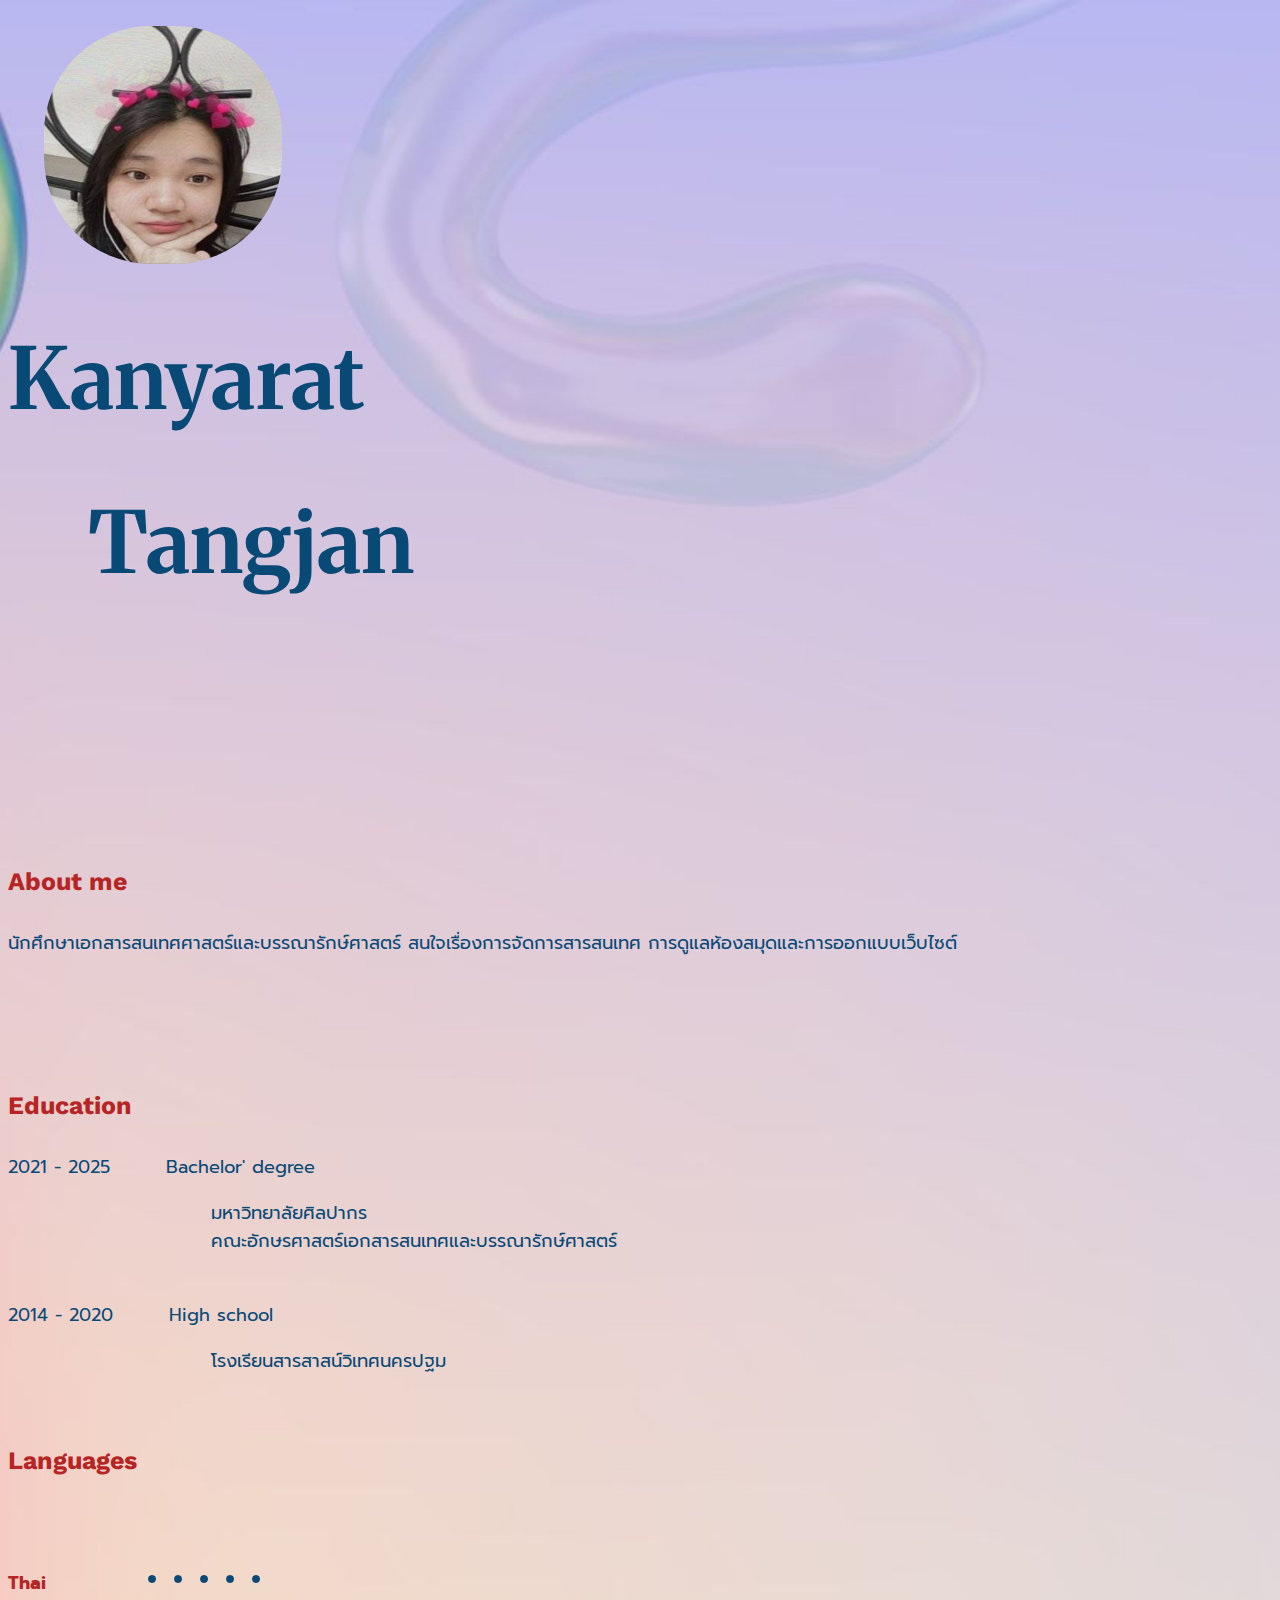
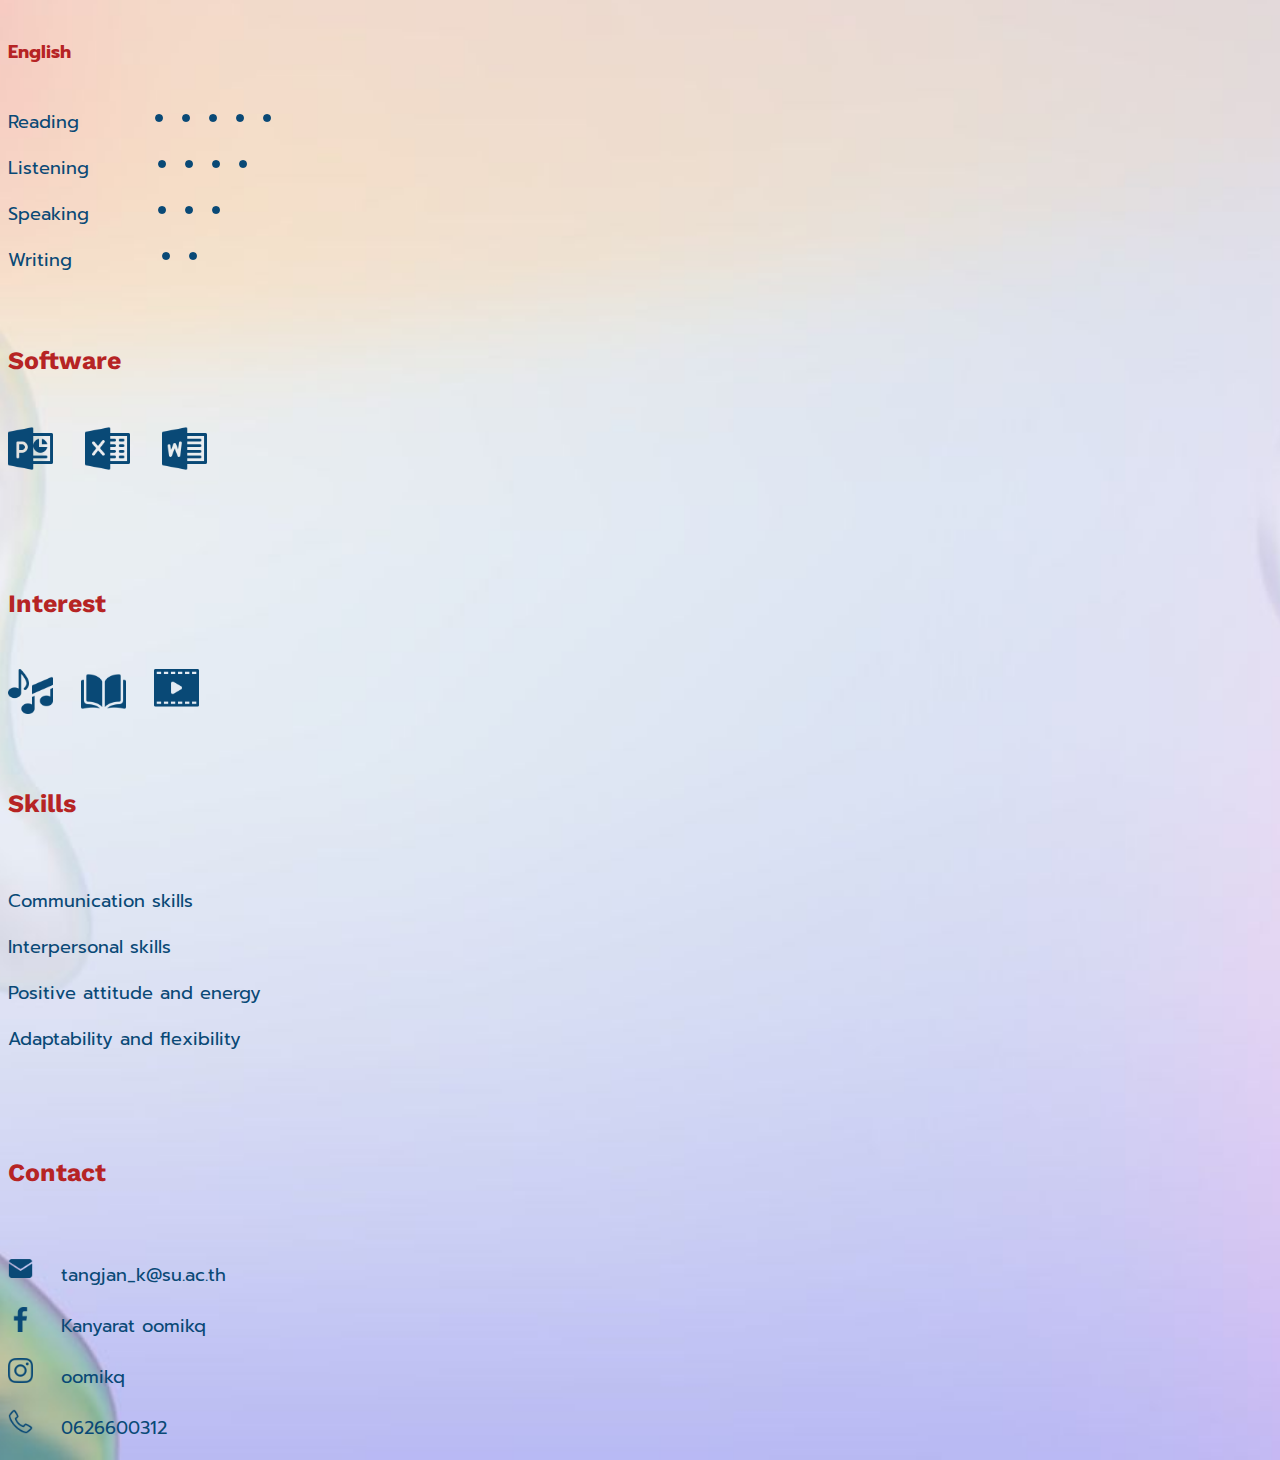
==== index.html @ 2653529d "version1" ====
<!DOCTYPE html>
<html lang="en">
  <head>
    <meta http-equiv="content-type" content="text/html; charset=utf-8">
    <style>
body {
  background-image: url('./images/bbg5.jpg');
  background-repeat: no-repeat;
   height: 100%;
   background-position: center;
  background-size: cover;
}
</style> <meta name="viewport" content="width=device-width, initial-scale=1">
    <title>Bootstrap demo</title>
    <link href="https://cdn.jsdelivr.net/npm/bootstrap@5.3.2/dist/css/bootstrap.min.css"
      rel="stylesheet" integrity="sha384-T3c6CoIi6uLrA9TneNEoa7RxnatzjcDSCmG1MXxSR1GAsXEV/Dwwykc2MPK8M2HN"
      crossorigin="anonymous">
    <link type="text/css" rel="stylesheet" href="css/style.css">
    <link rel="preconnect" href="https://fonts.googleapis.com">
    <link rel="preconnect" href="https://fonts.gstatic.com" crossorigin="">
    <link href="https://fonts.googleapis.com/css2?family=Merriweather:ital,wght@1,700&amp;family=Prompt:wght@500&amp;family=Work+Sans:wght@600&amp;display=swap"
      rel="stylesheet">
  </head>
  <body>
    <div class="container"><br>
      <div class="row">
        <div class="col-md-6">&nbsp; &nbsp; &nbsp;&nbsp; &nbsp; <img alt="profile"
            src="images/pro1.jpg" title="profile" class="round" style="width: 238px; height: 238px; "></div>
        <div class="col-md-6">
          <h1> Kanyarat</h1>
          <p> </p>
          <h1>&nbsp;&nbsp;&nbsp;&nbsp; Tangjan</h1>
        </div>
      </div>
      <div class="row">
        <div class="col-md-6"><br>
          <h5><br>
          </h5>
          <h4><br>
          </h4>
          <h4><br>
          </h4>
          <h4>About me</h4>
          <p>นักศึกษาเอกสารสนเทศศาสตร์และบรรณารักษ์ศาสตร์
            สนใจเรื่องการจัดการสารสนเทศ การดูแลห้องสมุดและการออกแบบเว็บไซต์</p>
        </div>
        <div class="col-md-6">
          <h5><br>
          </h5>
          <h4><br>
          </h4>
          <h4>Education</h4>
          <p> </p>
          <p> 2021 - 2025&nbsp;&nbsp;&nbsp;&nbsp;&nbsp;&nbsp;&nbsp; Bachelor'
            degree</p>
          <p> </p>
          <p>
            &nbsp;&nbsp;&nbsp;&nbsp;&nbsp;&nbsp;&nbsp;&nbsp;&nbsp;&nbsp;&nbsp;&nbsp;&nbsp;&nbsp;&nbsp;&nbsp;&nbsp;&nbsp;&nbsp;&nbsp;&nbsp;&nbsp;&nbsp;&nbsp;&nbsp;&nbsp;
&nbsp;
            มหาวิทยาลัยศิลปากร<br>
            &nbsp;&nbsp;&nbsp;&nbsp;&nbsp;&nbsp;&nbsp;&nbsp;&nbsp;&nbsp;&nbsp;&nbsp;&nbsp;&nbsp;&nbsp;&nbsp;&nbsp;&nbsp;&nbsp;&nbsp;&nbsp;&nbsp;&nbsp;&nbsp;&nbsp;&nbsp;
&nbsp;
            คณะอักษรศาสตร์เอกสารสนเทศและบรรณารักษ์ศาสตร์<br>
            <br>
          </p>
          <p>2014 - 2020&nbsp;&nbsp;&nbsp;&nbsp;&nbsp;&nbsp;&nbsp; High school</p>
          <p>
            &nbsp;&nbsp;&nbsp;&nbsp;&nbsp;&nbsp;&nbsp;&nbsp;&nbsp;&nbsp;&nbsp;&nbsp;&nbsp;&nbsp;&nbsp;&nbsp;&nbsp;&nbsp;&nbsp;&nbsp;&nbsp;&nbsp;&nbsp;&nbsp;&nbsp;&nbsp;&nbsp;&nbsp;
            โรงเรียนสารสาสน์วิเทศนครปฐม </p>
        </div>
      </div>
      <div class="row">
        <div class="col-md-3">
          <h5><br>
          </h5>
          <h4>Languages </h4>
          <br>
          <h6>Thai &nbsp;&nbsp; &nbsp; &nbsp; &nbsp; &nbsp;&nbsp; &nbsp;&nbsp; <img
              alt="circle1" src="images/circle1.png" title="circle" style="width: 20px; height: 20px;">
            <img alt="circle1" src="images/circle1.png" title="circle" style="width: 20px; height: 20px;">
            <img alt="circle1" src="images/circle1.png" title="circle" style="width: 20px; height: 20px;">
            <img alt="circle1" src="images/circle1.png" title="circle" style="width: 20px; height: 20px;">
            <img alt="circle1" src="images/circle1.png" title="circle" style="width: 20px; height: 20px;">
            <p></p>
          </h6>
          <h6>English &nbsp; &nbsp; &nbsp;&nbsp; </h6>
          <p> </p>
          <p>Reading &nbsp; &nbsp; &nbsp; &nbsp;&nbsp; <img alt="circle1" src="images/circle1.png"
              title="circle" style="width: 20px; height: 20px;"> <img alt="circle1"
              src="images/circle1.png" title="circle" style="width: 20px; height: 20px;">
            <img alt="circle1" src="images/circle1.png" title="circle" style="width: 20px; height: 20px;">
            <img alt="circle1" src="images/circle1.png" title="circle" style="width: 20px; height: 20px;">
            <img alt="circle1" src="images/circle1.png" title="circle" style="width: 20px; height: 20px;"></p>
          <p>Listening &nbsp; &nbsp; &nbsp;&nbsp;&nbsp; <img alt="circle1" src="images/circle1.png"
              title="circle" style="width: 20px; height: 20px;"> <img alt="circle1"
              src="images/circle1.png" title="circle" style="width: 20px; height: 20px;">
            <img alt="circle1" src="images/circle1.png" title="circle" style="width: 20px; height: 20px;">
            <img alt="circle1" src="images/circle1.png" title="circle" style="width: 20px; height: 20px;">&nbsp;</p>
          <p>Speaking &nbsp; &nbsp;&nbsp; &nbsp;&nbsp; <img alt="circle1" src="images/circle1.png"
              title="circle" style="width: 20px; height: 20px;"> <img alt="circle1"
              src="images/circle1.png" title="circle" style="width: 20px; height: 20px;">
            <img alt="circle1" src="images/circle1.png" title="circle" style="width: 20px; height: 20px;"></p>
          <p>Writing &nbsp; &nbsp;&nbsp; &nbsp; &nbsp;&nbsp;&nbsp; <img alt="circle1"
              src="images/circle1.png" title="circle" style="width: 20px; height: 20px;">
            <img alt="circle1" src="images/circle1.png" title="circle" style="width: 20px; height: 20px;">&nbsp;</p>
        </div>
        <div class="col-md-3"> </div>
        <div class="col-md-6">
          <h5><br>
          </h5>
          <h4>Software</h4>
          <p> </p>
          <br>
          <img alt="power1" src="images/powerpoint.png" style="width: 45px; height: 45px;"
            title="power">&nbsp; &nbsp; &nbsp; &nbsp; <img alt="excel1" src="images/excel.png"
            style="width: 45px; height: 45px;" title="excel">&nbsp; &nbsp;
          &nbsp; &nbsp; <img alt="word1" src="images/word.png" style="width: 45px; height: 45px;"
            title="word"> <br>
          <br>
          <h4><br>
          </h4>
          <h4>Interest</h4>
          <br>
          <div> <img alt="music1" src="images/music.png" style="width: 45px; height: 45px;"
              title="music"> &nbsp; &nbsp; &nbsp; <img alt="book1" src="images/book.png"
              style="width: 45px; height: 45px;" title="book"> &nbsp; &nbsp;
            &nbsp; <img alt="film1" src="images/film.png" style="width: 45px; height: 45px;"
              title="film"> </div>
        </div>
        <div class="row">
          <div class="col-md-6">
            <h5><br>
            </h5>
            <h4>Skills </h4>
            <br>
            <p> Communication skills</p>
            <p> Interpersonal skills</p>
            <p> Positive attitude and energy </p>
            <p> Adaptability and flexibility </p>
          </div>
          <div class="col-md-6">
            <h6></h6>
            <h4><br>
            </h4>
            <h4>Contact</h4>
            <br>
            <p> <img alt="mail1" src="images/email.png" title="mail" style="width: 25px; height: 25px;">
              &nbsp;&nbsp; tangjan_k@su.ac.th </p>
            <p> <img alt="facebook1" src="images/facebook.png" title="facebook"
                style="width: 25px; height: 25px;"> &nbsp;&nbsp; Kanyarat oomikq
            </p>
            <p> <img alt="ig1" src="images/instagram.png" title="ig" style="width: 25px; height: 25px;">&nbsp;&nbsp;&nbsp;
              oomikq </p>
            <p> <img alt="phone1" src="images/phone.png" title="phone" style="width: 25px; height: 25px;">&nbsp;
              &nbsp; 0626600312 </p>
            <p> </p>
          </div>
        </div>
      </div>
    </div>
    <script src="https://cdn.jsdelivr.net/npm/bootstrap@5.3.2/dist/js/bootstrap.bundle.min.js"
integrity="sha384-C6RzsynM9kWDrMNeT87bh95OGNyZPhcTNXj1NW7RuBCsyN/o0jlpcV8Qyq46cDfL"
crossorigin="anonymous"></script>
  </body>
</html>
---- css/style.css ----
.round {
  border-radius: 45%;

}
h1{
font-family: 'Merriweather', serif;
 font-size: 85px;
  color: #094976;
}
p{
font-family: 'Prompt', sans-serif;
  color: #094976;
   font-size: 18px;

}
h4{
font-family: 'Work Sans', sans-serif;
  color: #B62424;
   font-size: 25px;
}

h6{
font-family: 'Prompt', sans-serif;
  color: #B62424;
   font-size: 18px;
}
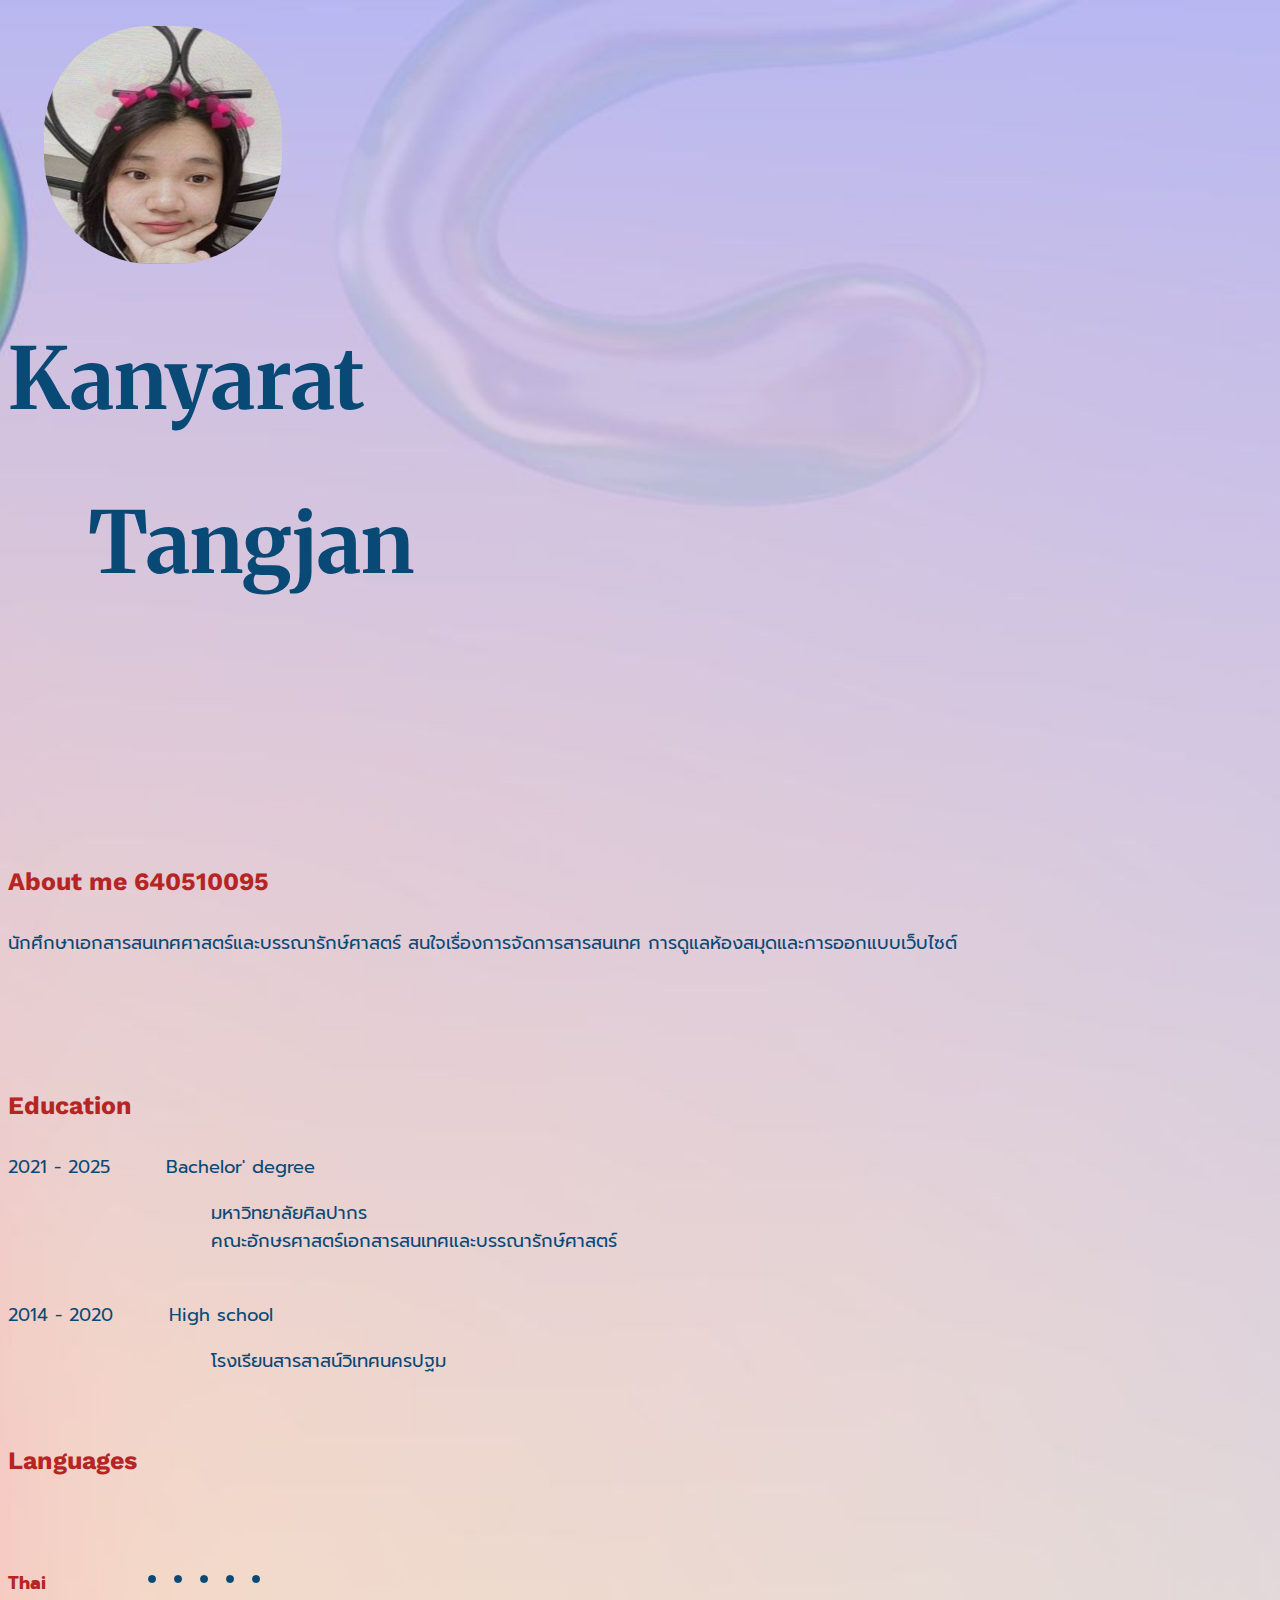
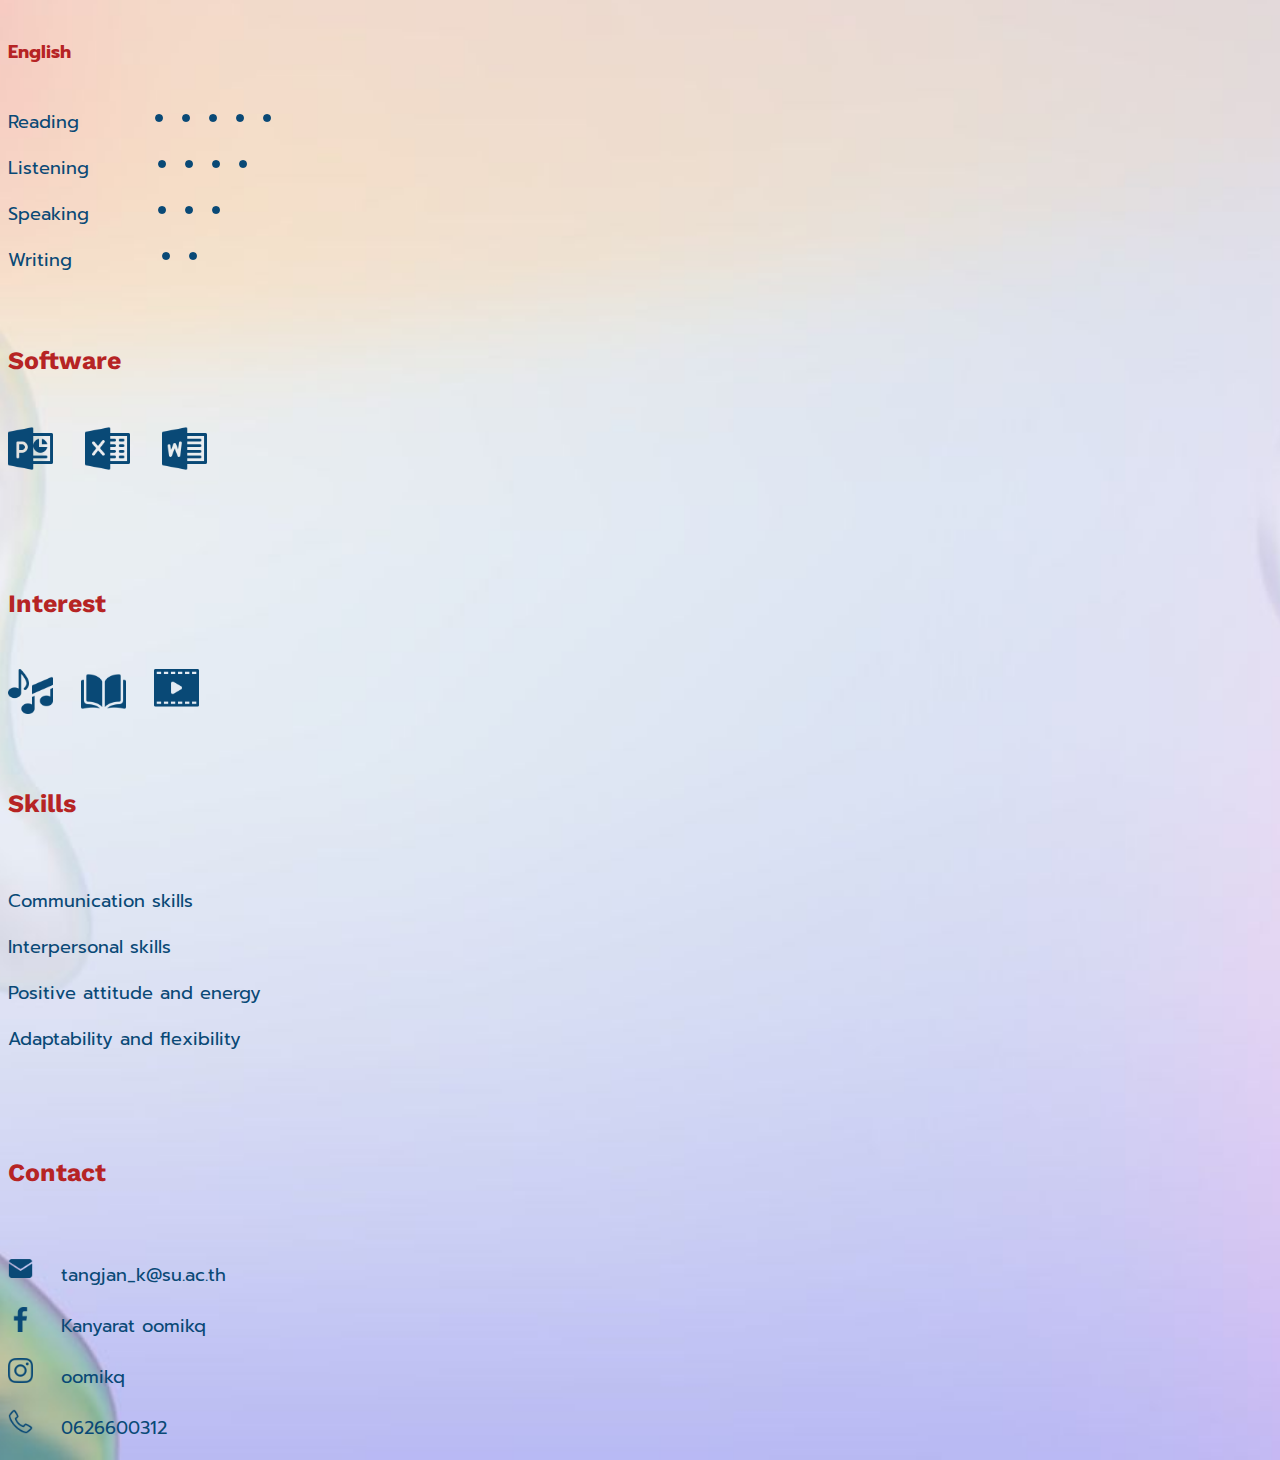
==== commit de8010c8: "version2" ====
--- a/index.html
+++ b/index.html
@@ -44,7 +44,7 @@
           </h4>
           <h4><br>
           </h4>
-          <h4>About me</h4>
+          <h4>About me 640510095</h4>
           <p>นักศึกษาเอกสารสนเทศศาสตร์และบรรณารักษ์ศาสตร์
             สนใจเรื่องการจัดการสารสนเทศ การดูแลห้องสมุดและการออกแบบเว็บไซต์</p>
         </div>
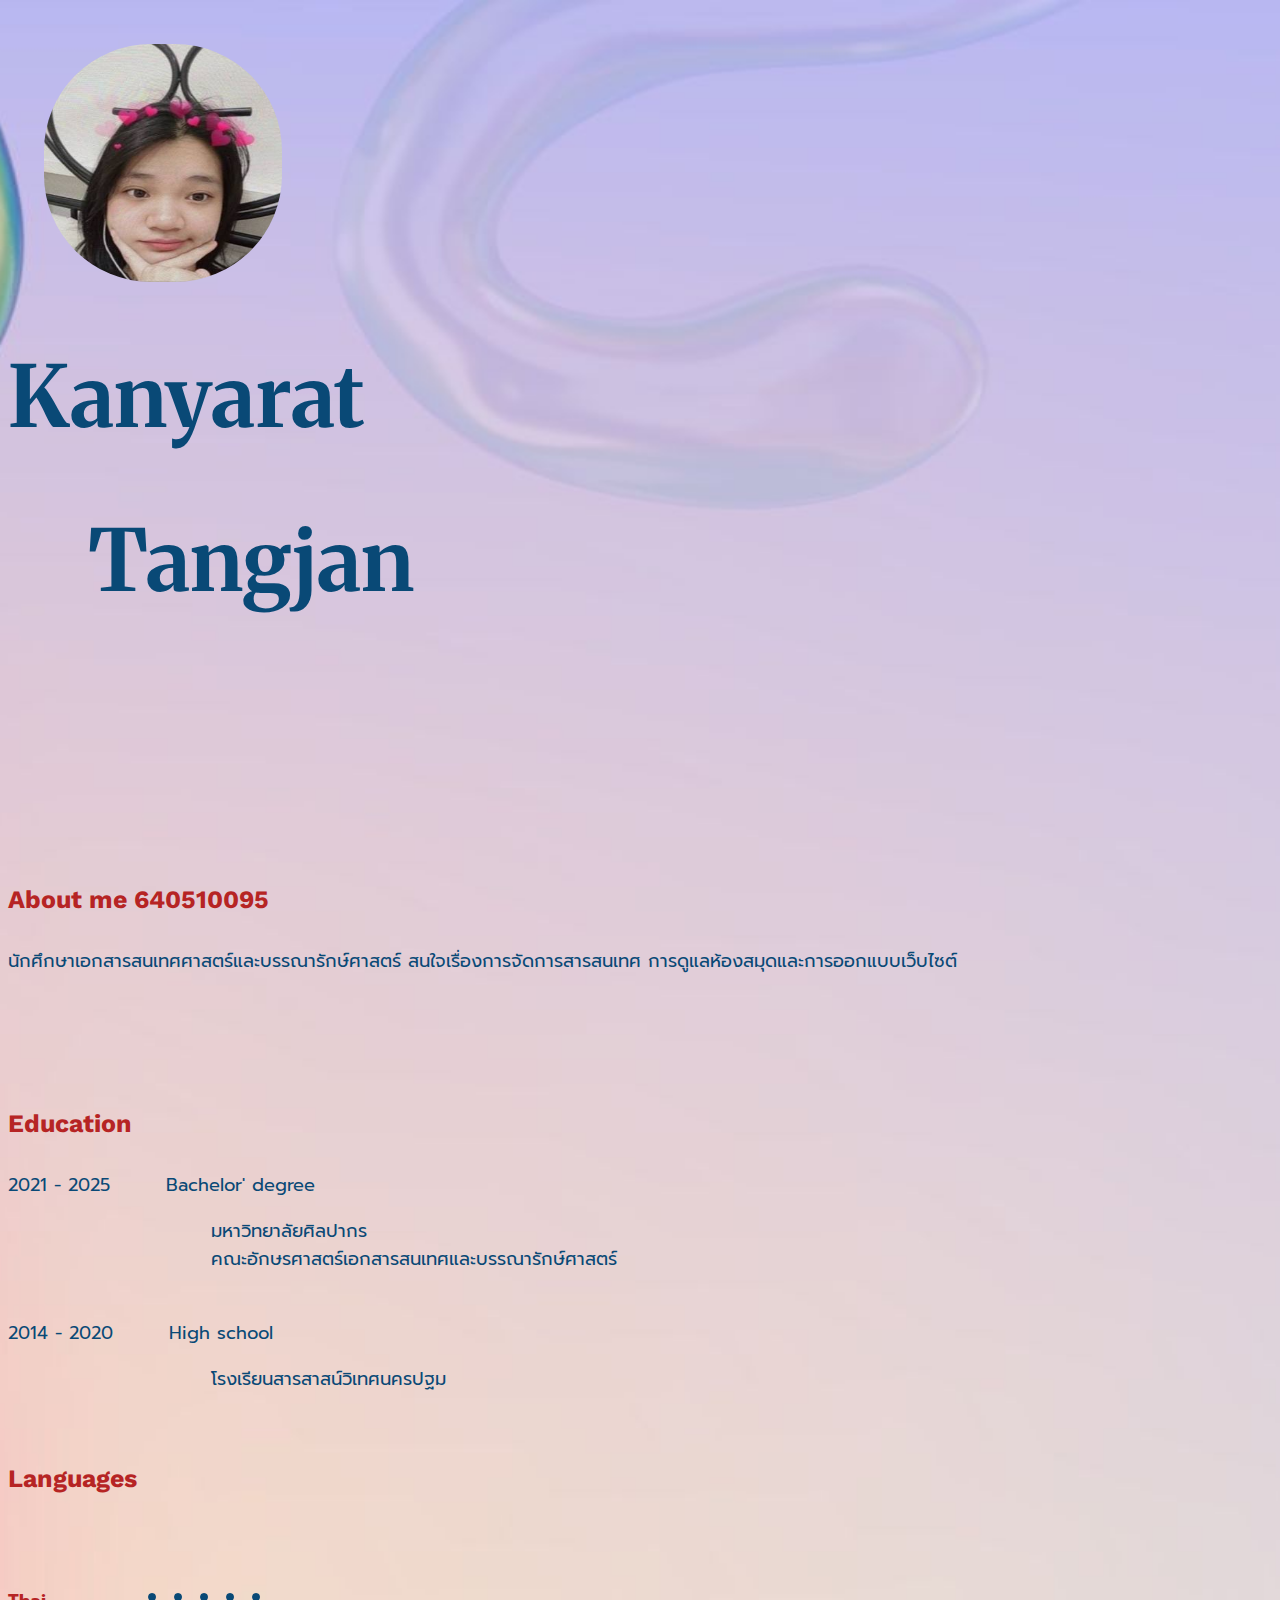
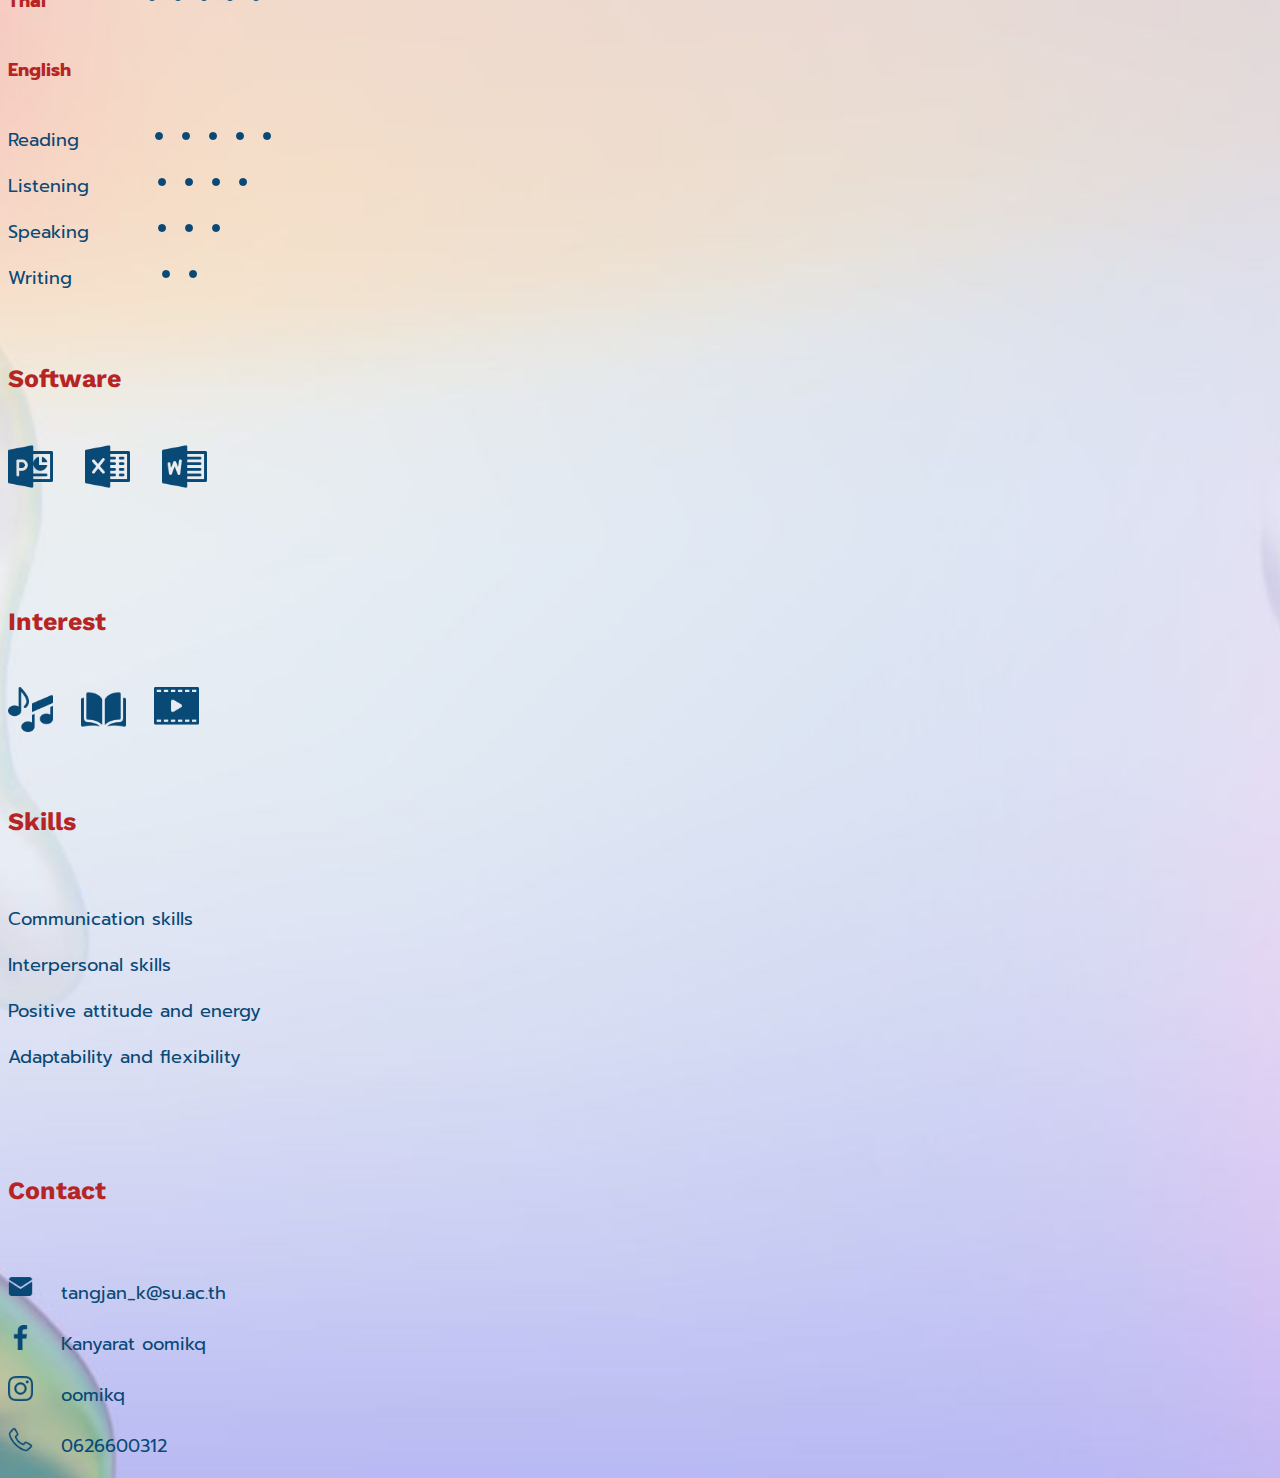
==== commit bf60e47d: "version3" ====
--- a/index.html
+++ b/index.html
@@ -1,186 +1,189 @@
-<!DOCTYPE html>
-<html lang="en">
-  <head>
-    <meta http-equiv="content-type" content="text/html; charset=utf-8">
-    <style>
-body {
-  background-image: url('./images/bbg5.jpg');
-  background-repeat: no-repeat;
-   height: 100%;
-   background-position: center;
-  background-size: cover;
-}
-</style> <meta name="viewport" content="width=device-width, initial-scale=1">
-    <title>Bootstrap demo</title>
-    <link href="https://cdn.jsdelivr.net/npm/bootstrap@5.3.2/dist/css/bootstrap.min.css"-
-      rel="stylesheet" integrity="sha384-T3c6CoIi6uLrA9TneNEoa7RxnatzjcDSCmG1MXxSR1GAsXEV/Dwwykc2MPK8M2HN"-
-      crossorigin="anonymous">
-    <link type="text/css" rel="stylesheet" href="css/style.css">
-    <link rel="preconnect" href="https://fonts.googleapis.com">
-    <link rel="preconnect" href="https://fonts.gstatic.com" crossorigin="">
-    <link href="https://fonts.googleapis.com/css2?family=Merriweather:ital,wght@1,700&amp;family=Prompt:wght@500&amp;family=Work+Sans:wght@600&amp;display=swap"-
-      rel="stylesheet">
-  </head>
-  <body>
-    <div class="container"><br>
-      <div class="row">
-        <div class="col-md-6">&nbsp; &nbsp; &nbsp;&nbsp; &nbsp; <img alt="profile"-
-            src="images/pro1.jpg" title="profile" class="round" style="width: 238px; height: 238px; "></div>
-        <div class="col-md-6">
-          <h1> Kanyarat</h1>
-          <p> </p>
-          <h1>&nbsp;&nbsp;&nbsp;&nbsp; Tangjan</h1>
-        </div>
-      </div>
-      <div class="row">
-        <div class="col-md-6"><br>
-          <h5><br>
-          </h5>
-          <h4><br>
-          </h4>
-          <h4><br>
-          </h4>
-          <h4>About me 640510095</h4>
-          <p>นักศึกษาเอกสารสนเทศศาสตร์และบรรณารักษ์ศาสตร์
-            สนใจเรื่องการจัดการสารสนเทศ การดูแลห้องสมุดและการออกแบบเว็บไซต์</p>
-        </div>
-        <div class="col-md-6">
-          <h5><br>
-          </h5>
-          <h4><br>
-          </h4>
-          <h4>Education</h4>
-          <p> </p>
-          <p> 2021 - 2025&nbsp;&nbsp;&nbsp;&nbsp;&nbsp;&nbsp;&nbsp; Bachelor'
-            degree</p>
-          <p> </p>
-          <p>
+<!DOCTYPE html>
+<html lang="en">
+  <head>
+    <meta http-equiv="content-type" content="text/html; charset=utf-8">
+    <style>
+body {
+  background-image: url('./images/bbg5.jpg');
+  background-repeat: no-repeat;
+   height: 100%;
+   background-position: center;
+  background-size: cover;
+}
+</style> <meta name="viewport" content="width=device-width, initial-scale=1">
+    <title>Bootstrap demo</title>
+    <link href="https://cdn.jsdelivr.net/npm/bootstrap@5.3.2/dist/css/bootstrap.min.css"
+
+      rel="stylesheet" integrity="sha384-T3c6CoIi6uLrA9TneNEoa7RxnatzjcDSCmG1MXxSR1GAsXEV/Dwwykc2MPK8M2HN"
+
+      crossorigin="anonymous">
+    <link type="text/css" rel="stylesheet" href="css/style.css">
+    <link rel="preconnect" href="https://fonts.googleapis.com">
+    <link rel="preconnect" href="https://fonts.gstatic.com" crossorigin="">
+    <link href="https://fonts.googleapis.com/css2?family=Merriweather:ital,wght@1,700&amp;family=Prompt:wght@500&amp;family=Work+Sans:wght@600&amp;display=swap"
+
+      rel="stylesheet">
+  </head>
+  <body>
+    <div class="container"><br>
+    </div>
+    <div class="container"><br>
+      <div class="row">
+        <div class="col-md-6">&nbsp; &nbsp;&nbsp; &nbsp; &nbsp; <img alt="profile"
+
+            src="images/pro1.jpg" title="profile" class="round" style="width: 238px; height: 238px; "></div>
+        <div class="col-md-6">
+          <h1> Kanyarat</h1>
+          <p> </p>
+          <h1>&nbsp;&nbsp;&nbsp;&nbsp; Tangjan</h1>
+        </div>
+      </div>
+      <div class="row">
+        <div class="col-md-6"><br>
+          <h5><br>
+          </h5>
+          <h4><br>
+          </h4>
+          <h4><br>
+          </h4>
+          <h4> </h4>
+          <h4>About me 640510095</h4>
+          <p>นักศึกษาเอกสารสนเทศศาสตร์และบรรณารักษ์ศาสตร์
+            สนใจเรื่องการจัดการสารสนเทศ การดูแลห้องสมุดและการออกแบบเว็บไซต์</p>
+        </div>
+        <div class="col-md-6">
+          <h5><br>
+          </h5>
+          <h4><br>
+          </h4>
+          <h4>Education</h4>
+          <p> </p>
+          <p> 2021 - 2025&nbsp;&nbsp;&nbsp;&nbsp;&nbsp;&nbsp;&nbsp; Bachelor'
+            degree</p>
+          <p> </p>
+          <p>
             &nbsp;&nbsp;&nbsp;&nbsp;&nbsp;&nbsp;&nbsp;&nbsp;&nbsp;&nbsp;&nbsp;&nbsp;&nbsp;&nbsp;&nbsp;&nbsp;&nbsp;&nbsp;&nbsp;&nbsp;&nbsp;&nbsp;&nbsp;&nbsp;&nbsp;&nbsp;
 &nbsp;
-            มหาวิทยาลัยศิลปากร<br>
+            มหาวิทยาลัยศิลปากร<br>
             &nbsp;&nbsp;&nbsp;&nbsp;&nbsp;&nbsp;&nbsp;&nbsp;&nbsp;&nbsp;&nbsp;&nbsp;&nbsp;&nbsp;&nbsp;&nbsp;&nbsp;&nbsp;&nbsp;&nbsp;&nbsp;&nbsp;&nbsp;&nbsp;&nbsp;&nbsp;
 &nbsp;
-            คณะอักษรศาสตร์เอกสารสนเทศและบรรณารักษ์ศาสตร์<br>
-            <br>
-          </p>
-          <p>2014 - 2020&nbsp;&nbsp;&nbsp;&nbsp;&nbsp;&nbsp;&nbsp; High school</p>
-          <p>
+            คณะอักษรศาสตร์เอกสารสนเทศและบรรณารักษ์ศาสตร์<br>
             &nbsp;&nbsp;&nbsp;&nbsp;&nbsp;&nbsp;&nbsp;&nbsp;&nbsp;&nbsp;&nbsp;&nbsp;&nbsp;&nbsp;&nbsp;&nbsp;&nbsp;&nbsp;&nbsp;&nbsp;&nbsp;&nbsp;&nbsp;&nbsp;&nbsp;&nbsp;&nbsp;&nbsp;
-            โรงเรียนสารสาสน์วิเทศนครปฐม </p>
-        </div>
-      </div>
-      <div class="row">
-        <div class="col-md-3">
-          <h5><br>
-          </h5>
-          <h4>Languages </h4>
-          <br>
-          <h6>Thai &nbsp;&nbsp; &nbsp; &nbsp; &nbsp; &nbsp;&nbsp; &nbsp;&nbsp; <img-
-              alt="circle1" src="images/circle1.png" title="circle" style="width: 20px; height: 20px;">
-            <img alt="circle1" src="images/circle1.png" title="circle" style="width: 20px; height: 20px;">
-            <img alt="circle1" src="images/circle1.png" title="circle" style="width: 20px; height: 20px;">
-            <img alt="circle1" src="images/circle1.png" title="circle" style="width: 20px; height: 20px;">
-            <img alt="circle1" src="images/circle1.png" title="circle" style="width: 20px; height: 20px;">
-            <p></p>
-          </h6>
-          <h6>English &nbsp; &nbsp; &nbsp;&nbsp; </h6>
-          <p> </p>
-          <p>Reading &nbsp; &nbsp; &nbsp; &nbsp;&nbsp; <img alt="circle1" src="images/circle1.png"-
-              title="circle" style="width: 20px; height: 20px;"> <img alt="circle1"-
-              src="images/circle1.png" title="circle" style="width: 20px; height: 20px;">
-            <img alt="circle1" src="images/circle1.png" title="circle" style="width: 20px; height: 20px;">
-            <img alt="circle1" src="images/circle1.png" title="circle" style="width: 20px; height: 20px;">
-            <img alt="circle1" src="images/circle1.png" title="circle" style="width: 20px; height: 20px;"></p>
-          <p>Listening &nbsp; &nbsp; &nbsp;&nbsp;&nbsp; <img alt="circle1" src="images/circle1.png"-
-              title="circle" style="width: 20px; height: 20px;"> <img alt="circle1"-
-              src="images/circle1.png" title="circle" style="width: 20px; height: 20px;">
-            <img alt="circle1" src="images/circle1.png" title="circle" style="width: 20px; height: 20px;">
-            <img alt="circle1" src="images/circle1.png" title="circle" style="width: 20px; height: 20px;">&nbsp;</p>
-          <p>Speaking &nbsp; &nbsp;&nbsp; &nbsp;&nbsp; <img alt="circle1" src="images/circle1.png"-
-              title="circle" style="width: 20px; height: 20px;"> <img alt="circle1"-
-              src="images/circle1.png" title="circle" style="width: 20px; height: 20px;">
-            <img alt="circle1" src="images/circle1.png" title="circle" style="width: 20px; height: 20px;"></p>
-          <p>Writing &nbsp; &nbsp;&nbsp; &nbsp; &nbsp;&nbsp;&nbsp; <img alt="circle1"-
-              src="images/circle1.png" title="circle" style="width: 20px; height: 20px;">
-            <img alt="circle1" src="images/circle1.png" title="circle" style="width: 20px; height: 20px;">&nbsp;</p>
-        </div>
-        <div class="col-md-3"> </div>
-        <div class="col-md-6">
-          <h5><br>
-          </h5>
-          <h4>Software</h4>
-          <p> </p>
-          <br>
-          <img alt="power1" src="images/powerpoint.png" style="width: 45px; height: 45px;"-
-            title="power">&nbsp; &nbsp; &nbsp; &nbsp; <img alt="excel1" src="images/excel.png"-
-            style="width: 45px; height: 45px;" title="excel">&nbsp; &nbsp;
-          &nbsp; &nbsp; <img alt="word1" src="images/word.png" style="width: 45px; height: 45px;"-
-            title="word"> <br>
-          <br>
-          <h4><br>
-          </h4>
-          <h4>Interest</h4>
-          <br>
-          <div> <img alt="music1" src="images/music.png" style="width: 45px; height: 45px;"-
-              title="music"> &nbsp; &nbsp; &nbsp; <img alt="book1" src="images/book.png"-
-              style="width: 45px; height: 45px;" title="book"> &nbsp; &nbsp;
-            &nbsp; <img alt="film1" src="images/film.png" style="width: 45px; height: 45px;"-
-              title="film"> </div>
-        </div>
-        <div class="row">
-          <div class="col-md-6">
-            <h5><br>
-            </h5>
-            <h4>Skills </h4>
-            <br>
-            <p> Communication skills</p>
-            <p> Interpersonal skills</p>
-            <p> Positive attitude and energy </p>
-            <p> Adaptability and flexibility </p>
-          </div>
-          <div class="col-md-6">
-            <h6></h6>
-            <h4><br>
-            </h4>
-            <h4>Contact</h4>
-            <br>
-            <p> <img alt="mail1" src="images/email.png" title="mail" style="width: 25px; height: 25px;">
-              &nbsp;&nbsp; tangjan_k@su.ac.th </p>
-            <p> <img alt="facebook1" src="images/facebook.png" title="facebook"-
-                style="width: 25px; height: 25px;"> &nbsp;&nbsp; Kanyarat oomikq
-            </p>
+            <br> </p>
+          <p>2014 - 2020&nbsp;&nbsp;&nbsp;&nbsp;&nbsp;&nbsp;&nbsp; High school</p>
+          <p>
+            &nbsp;&nbsp;&nbsp;&nbsp;&nbsp;&nbsp;&nbsp;&nbsp;&nbsp;&nbsp;&nbsp;&nbsp;&nbsp;&nbsp;&nbsp;&nbsp;&nbsp;&nbsp;&nbsp;&nbsp;&nbsp;&nbsp;&nbsp;&nbsp;&nbsp;&nbsp;&nbsp;&nbsp;
+            โรงเรียนสารสาสน์วิเทศนครปฐม </p>
+        </div>
+      </div>
+      <div class="row">
+        <div class="col-md-3">
+          <h5><br>
+          </h5>
+          <h4>Languages </h4>
+          <br>
+          <h6>Thai &nbsp;&nbsp; &nbsp; &nbsp; &nbsp; &nbsp;&nbsp; &nbsp;&nbsp; <img
+
+              alt="circle1" src="images/circle1.png" title="circle" style="width: 20px; height: 20px;">
+            <img alt="circle1" src="images/circle1.png" title="circle" style="width: 20px; height: 20px;">
+            <img alt="circle1" src="images/circle1.png" title="circle" style="width: 20px; height: 20px;">
+            <img alt="circle1" src="images/circle1.png" title="circle" style="width: 20px; height: 20px;">
+            <img alt="circle1" src="images/circle1.png" title="circle" style="width: 20px; height: 20px;">
+            <p></p>
+          </h6>
+          <h6>English &nbsp; &nbsp; &nbsp;&nbsp; </h6>
+          <p> </p>
+          <p>Reading &nbsp; &nbsp; &nbsp; &nbsp;&nbsp; <img alt="circle1" src="images/circle1.png"
+
+              title="circle" style="width: 20px; height: 20px;"> <img alt="circle1"
+
+              src="images/circle1.png" title="circle" style="width: 20px; height: 20px;">
+            <img alt="circle1" src="images/circle1.png" title="circle" style="width: 20px; height: 20px;">
+            <img alt="circle1" src="images/circle1.png" title="circle" style="width: 20px; height: 20px;">
+            <img alt="circle1" src="images/circle1.png" title="circle" style="width: 20px; height: 20px;"></p>
+          <p>Listening &nbsp; &nbsp; &nbsp;&nbsp;&nbsp; <img alt="circle1" src="images/circle1.png"
+
+              title="circle" style="width: 20px; height: 20px;"> <img alt="circle1"
+
+              src="images/circle1.png" title="circle" style="width: 20px; height: 20px;">
+            <img alt="circle1" src="images/circle1.png" title="circle" style="width: 20px; height: 20px;">
+            <img alt="circle1" src="images/circle1.png" title="circle" style="width: 20px; height: 20px;">&nbsp;</p>
+          <p>Speaking &nbsp; &nbsp;&nbsp; &nbsp;&nbsp; <img alt="circle1" src="images/circle1.png"
+
+              title="circle" style="width: 20px; height: 20px;"> <img alt="circle1"
+
+              src="images/circle1.png" title="circle" style="width: 20px; height: 20px;">
+            <img alt="circle1" src="images/circle1.png" title="circle" style="width: 20px; height: 20px;"></p>
+          <p>Writing &nbsp; &nbsp;&nbsp; &nbsp; &nbsp;&nbsp;&nbsp; <img alt="circle1"
+
+              src="images/circle1.png" title="circle" style="width: 20px; height: 20px;">
+            <img alt="circle1" src="images/circle1.png" title="circle" style="width: 20px; height: 20px;">&nbsp;</p>
+        </div>
+        <div class="col-md-3"> </div>
+        <div class="col-md-6">
+          <h5>&nbsp;&nbsp;&nbsp;&nbsp;&nbsp;&nbsp;&nbsp;&nbsp;&nbsp;&nbsp;&nbsp;&nbsp;&nbsp;&nbsp;&nbsp;&nbsp;&nbsp;&nbsp;&nbsp;&nbsp;&nbsp;&nbsp;&nbsp;&nbsp;&nbsp;&nbsp;&nbsp;&nbsp;&nbsp;&nbsp;&nbsp;&nbsp;
+            <br> </h5>
+          <h4>Software</h4>
+          <p> </p>
+          <br>
+          <img alt="power1" src="images/powerpoint.png" style="width: 45px; height: 45px;"
+
+            title="power">&nbsp; &nbsp; &nbsp; &nbsp; <img alt="excel1" src="images/excel.png"
+
+            style="width: 45px; height: 45px;" title="excel">&nbsp; &nbsp;
+          &nbsp; &nbsp; <img alt="word1" src="images/word.png" style="width: 45px; height: 45px;"
+
+            title="word"> <br>
+          <br>
+          <h4><br>
+          </h4>
+          <h4>Interest</h4>
+          <br>
+          <div> <img alt="music1" src="images/music.png" style="width: 45px; height: 45px;"
+
+              title="music"> &nbsp; &nbsp; &nbsp; <img alt="book1" src="images/book.png"
+
+              style="width: 45px; height: 45px;" title="book"> &nbsp; &nbsp;
+            &nbsp; <img alt="film1" src="images/film.png" style="width: 45px; height: 45px;"
+
+              title="film"> </div>
+        </div>
+        <div class="row">
+          <div class="col-md-6">
+            <h5><br>
+            </h5>
+            <h4>Skills </h4>
+            <br>
+            <p> Communication skills</p>
+            <p> Interpersonal skills</p>
+            <p> Positive attitude and energy </p>
+            <p> Adaptability and flexibility </p>
+          </div>
+          <div class="col-md-6">
+            <h6></h6>
+            <h4><br>
+            </h4>
+            <h4>Contact</h4>
+            <br>
+            <p> <img alt="mail1" src="images/email.png" title="mail" style="width: 25px; height: 25px;">
+              &nbsp;&nbsp; tangjan_k@su.ac.th </p>
+            <p> <img alt="facebook1" src="images/facebook.png" title="facebook"
+
+                style="width: 25px; height: 25px;"> &nbsp;&nbsp; Kanyarat oomikq
+            </p>
             <p> <img alt="ig1" src="images/instagram.png" title="ig" style="width: 25px; height: 25px;">&nbsp;&nbsp;&nbsp;
-              oomikq </p>
+              oomikq </p>
             <p> <img alt="phone1" src="images/phone.png" title="phone" style="width: 25px; height: 25px;">&nbsp;
-              &nbsp; 0626600312 </p>
-            <p> </p>
-          </div>
-        </div>
-      </div>
-    </div>
-    <script src="https://cdn.jsdelivr.net/npm/bootstrap@5.3.2/dist/js/bootstrap.bundle.min.js"-
-integrity="sha384-C6RzsynM9kWDrMNeT87bh95OGNyZPhcTNXj1NW7RuBCsyN/o0jlpcV8Qyq46cDfL"-
-crossorigin="anonymous"></script>
-  </body>
-</html>
+              &nbsp; 0626600312 </p>
+            <p> </p>
+          </div>
+        </div>
+      </div>
+    </div>
+    <script src="https://cdn.jsdelivr.net/npm/bootstrap@5.3.2/dist/js/bootstrap.bundle.min.js"
+
+integrity="sha384-C6RzsynM9kWDrMNeT87bh95OGNyZPhcTNXj1NW7RuBCsyN/o0jlpcV8Qyq46cDfL"
+
+crossorigin="anonymous"></script>
+  </body>
+</html>
--- a/css/style.css
+++ b/css/style.css
@@ -24,6 +24,3 @@
   color: #B62424;
    font-size: 18px;
 }
-
-
-
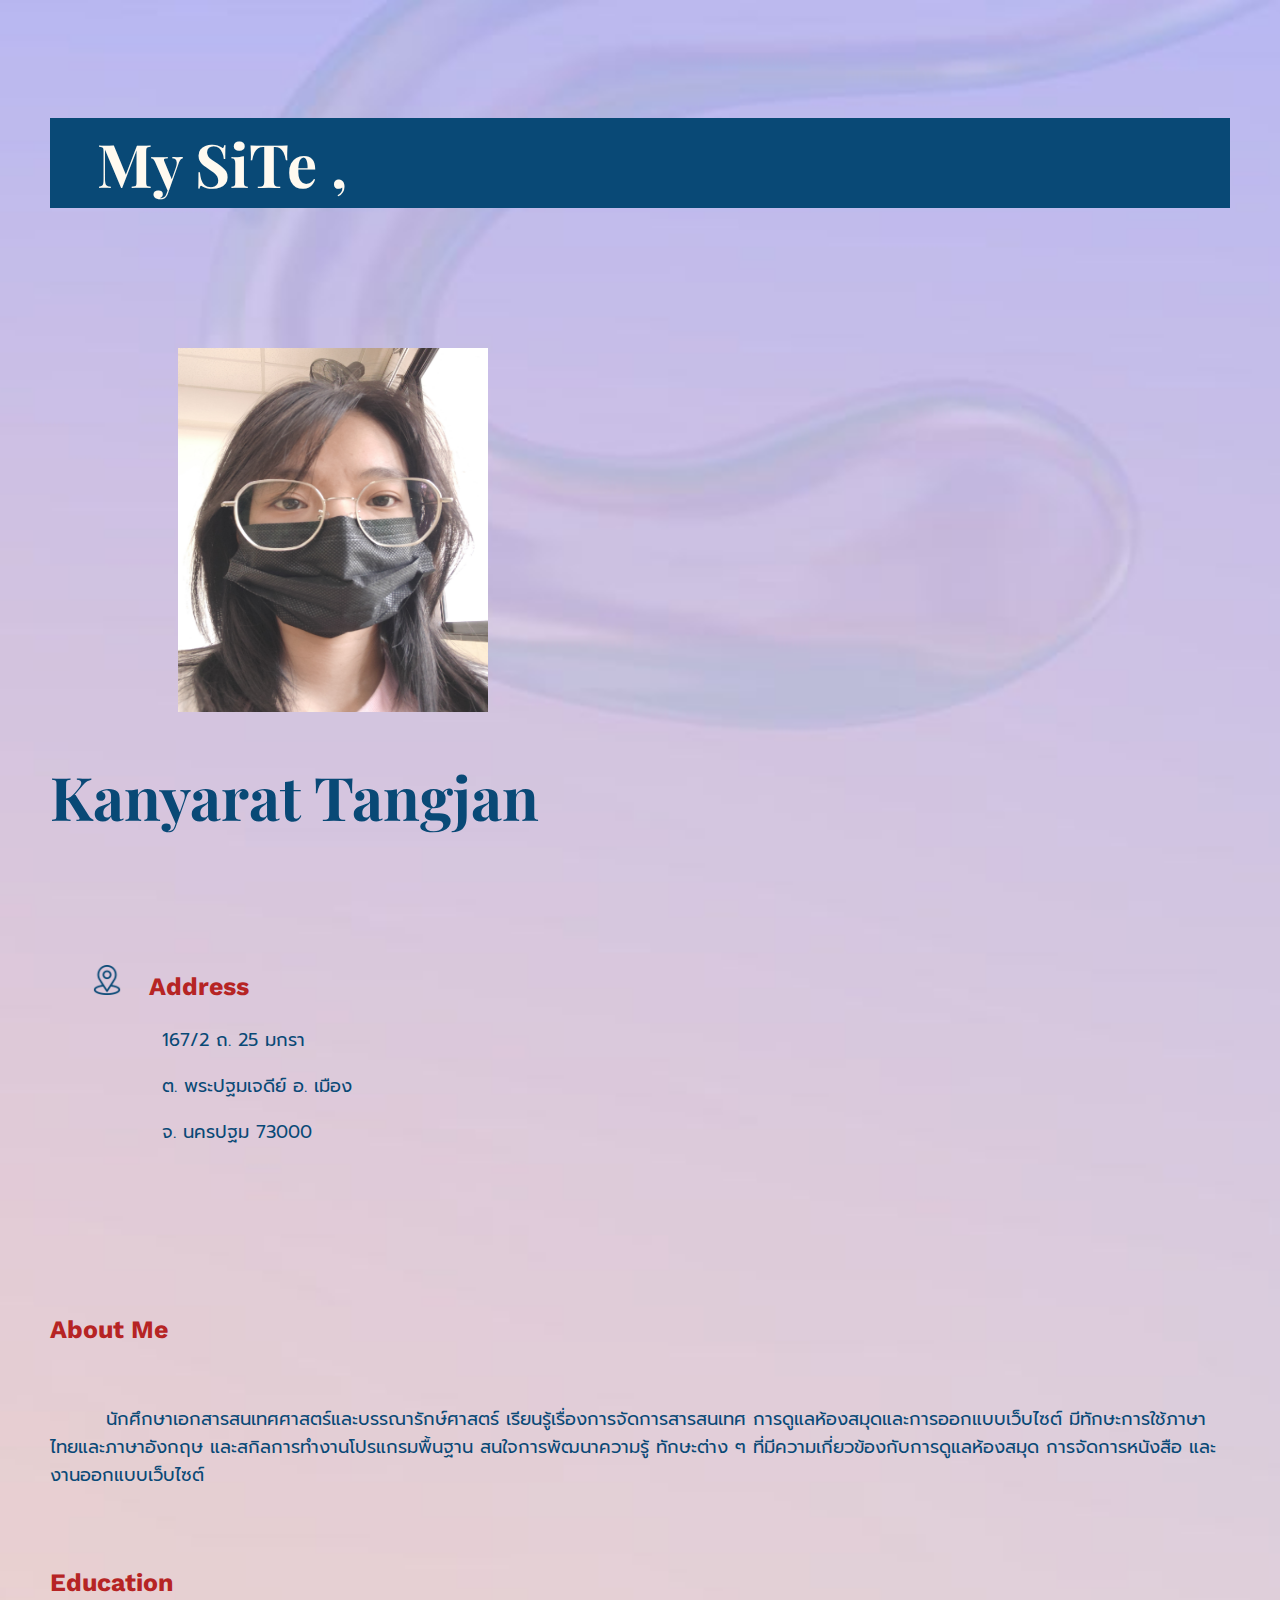
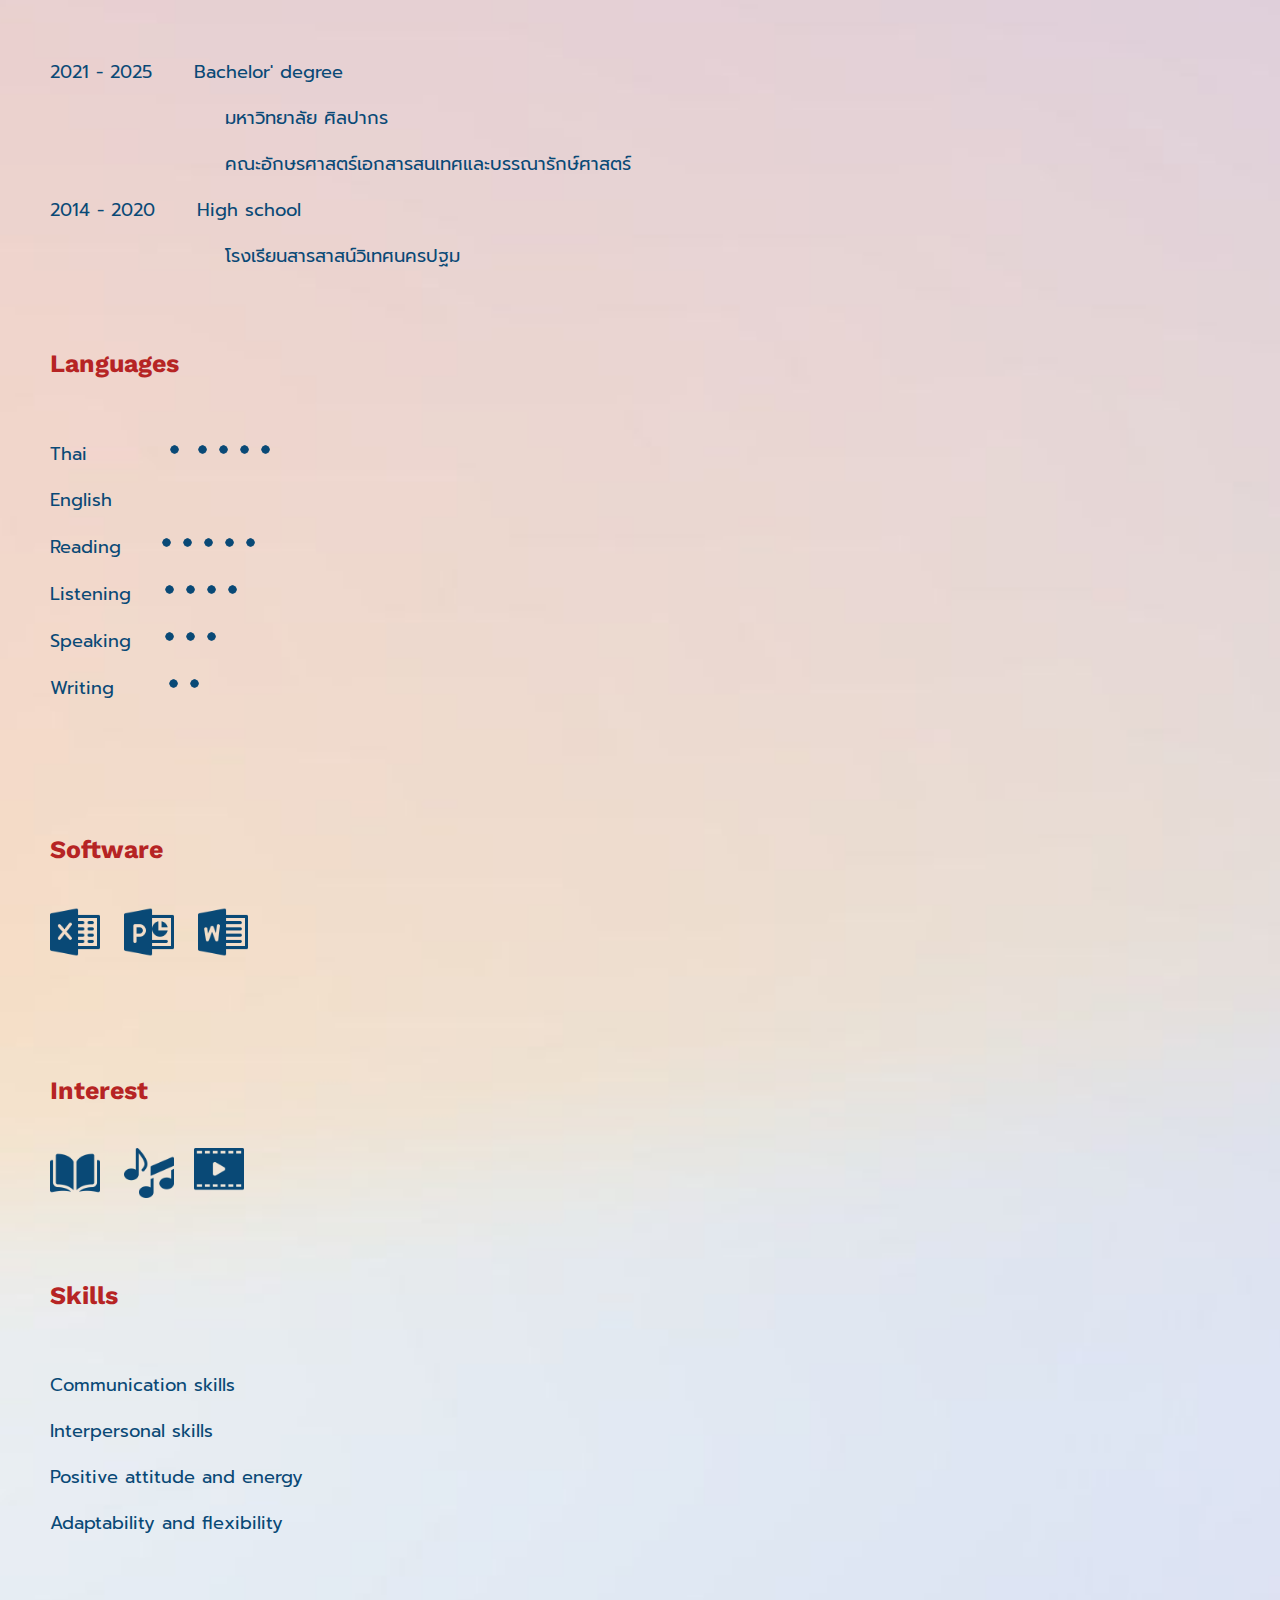
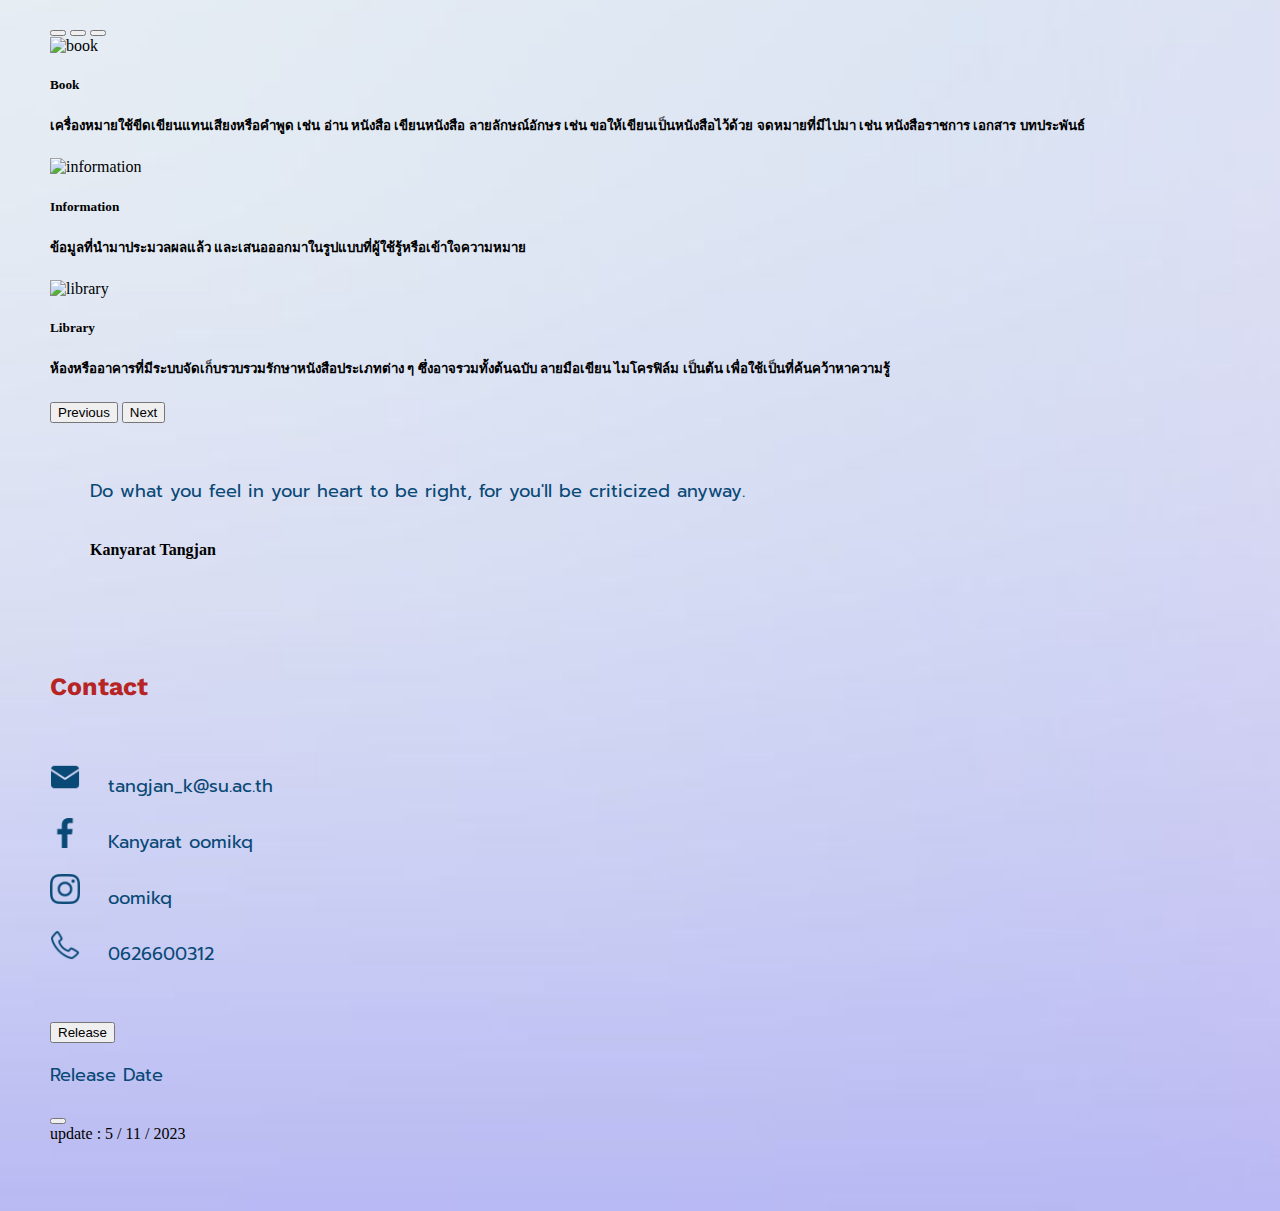
==== commit 717174ae: "version6" ====
--- a/index.html
+++ b/index.html
@@ -3,15 +3,16 @@
   <head>
     <meta http-equiv="content-type" content="text/html; charset=utf-8">
     <style>
-body {
+    body {
   background-image: url('./images/bbg5.jpg');
   background-repeat: no-repeat;
    height: 100%;
    background-position: center;
   background-size: cover;
 }
-</style> <meta name="viewport" content="width=device-width, initial-scale=1">
-    <title>Bootstrap demo</title>
+    </style>
+    <meta name="Resume Kanyarat Tangjan" content="Resume: Kanyarat Tangjan ประวัติส่วนตัว ทักษะการทำงานพื้นฐานโปรแกรม ความรู้เรื่องการจัดการห้องสมุดและข้อมูลสารสนเทศ">
+    <title>Kanyarat Tangjan</title>
     <link href="https://cdn.jsdelivr.net/npm/bootstrap@5.3.2/dist/css/bootstrap.min.css"
 
       rel="stylesheet" integrity="sha384-T3c6CoIi6uLrA9TneNEoa7RxnatzjcDSCmG1MXxSR1GAsXEV/Dwwykc2MPK8M2HN"
@@ -20,170 +21,315 @@
     <link type="text/css" rel="stylesheet" href="css/style.css">
     <link rel="preconnect" href="https://fonts.googleapis.com">
     <link rel="preconnect" href="https://fonts.gstatic.com" crossorigin="">
-    <link href="https://fonts.googleapis.com/css2?family=Merriweather:ital,wght@1,700&amp;family=Prompt:wght@500&amp;family=Work+Sans:wght@600&amp;display=swap"
+    <link href="https://fonts.googleapis.com/css2?family=Playfair+Display:wght@600&amp;family=Prompt:wght@500&amp;family=Work+Sans:wght@600&amp;display=swap"
 
       rel="stylesheet">
+    <meta name="author" content="Kanyarat Tangjan">
+    <meta name="keywords" content="Kanyarat Tangjan, สารสนเทศ, เว็บไซต์, ห้องสมุด">
+    <meta name="description" content="Kanyarat Tangjan ประวัติส่วน ทักษะการทำงานพื้นฐานโปรแกรม ความรู้เรื่องการจัดการห้องสมุดและข้อมูลสารสนเทศ">
   </head>
   <body>
-    <div class="container"><br>
+    <div class="container-fluid"> <br>
+      <div class="row">
+        <div class="col-md-12">
+          <h2 class="hbg">&nbsp;&nbsp; My SiTe ,</h2>
+        </div>
+        <br>
+        <br>
+      </div>
+      <div class="row">
+        <div class="col-md-12"><br>
+        </div>
+        <div class="col-md-12"><br>
+        </div>
+        <div class="col-md-12"><br>
+        </div>
+      </div>
+      <div class="row">
+        <div class="col-md-6">&nbsp;&nbsp;&nbsp;&nbsp;&nbsp;&nbsp;&nbsp;&nbsp;&nbsp;&nbsp;&nbsp;&nbsp;&nbsp;&nbsp;&nbsp;&nbsp;&nbsp;&nbsp;&nbsp;&nbsp;
+          &nbsp; &nbsp; &nbsp;&nbsp; &nbsp;&nbsp;&nbsp; <img alt="profile" src="images/pro1.jpg"
+
+            title="profile" class="img-thumbnail" style="width: 310px; height: 364px;"></div>
+        <div class="col-md-6">
+          <h1> Kanyarat Tangjan </h1>
+          <br>
+          <p>&nbsp;&nbsp;&nbsp;&nbsp;&nbsp; </p>
+          <h3>&nbsp;&nbsp;&nbsp;&nbsp;&nbsp; <img alt="address" src="images/address.png"
+
+              title="address" style="width: 30px; height: 30px;"> &nbsp;&nbsp;
+            Address</h3>
+          <p>&nbsp;&nbsp;&nbsp;&nbsp;&nbsp;&nbsp;&nbsp;&nbsp;&nbsp;&nbsp;&nbsp;&nbsp;&nbsp;
+            &nbsp; 167/2 ถ. 25 มกรา </p>
+          <p>&nbsp;&nbsp;&nbsp;&nbsp; &nbsp; &nbsp; &nbsp; &nbsp; &nbsp;&nbsp;
+            ต. พระปฐมเจดีย์ อ. เมือง </p>
+          <p>&nbsp;&nbsp;&nbsp;&nbsp;&nbsp;&nbsp;&nbsp;&nbsp;&nbsp;&nbsp;&nbsp;&nbsp;&nbsp;&nbsp;&nbsp;
+            จ. นครปฐม 73000 </p>
+        </div>
+      </div>
+      <br>
+      <div class="row">
+        <div class="col-md-12">
+          <h3><br>
+          </h3>
+          <h3><br>
+          </h3>
+          <h3>About Me </h3>
+          <br>
+        </div>
+      </div>
+      <div class="row">
+        <div class="col-md-6">
+          <p>&nbsp;&nbsp;&nbsp;&nbsp;&nbsp;&nbsp;&nbsp;
+            นักศึกษาเอกสารสนเทศศาสตร์และบรรณารักษ์ศาสตร์
+            เรียนรู้เรื่องการจัดการสารสนเทศ การดูแลห้องสมุดและการออกแบบเว็บไซต์
+            มีทักษะการใช้ภาษาไทยและภาษาอังกฤษ และสกิลการทำงานโปรแกรมพื้นฐาน
+            สนใจการพัฒนาความรู้ ทักษะต่าง ๆ
+            ที่มีความเกี่ยวข้องกับการดูแลห้องสมุด การจัดการหนังสือ
+            และงานออกแบบเว็บไซต์</p>
+        </div>
+        <div class="col-md-6"> </div>
+      </div>
+      <br>
+      <br>
+      <div class="row">
+        <div class="col-md-6">
+          <h3 class=""> Education </h3>
+          <br>
+          <p> 2021 - 2025&nbsp;&nbsp;&nbsp;&nbsp;&nbsp; Bachelor' degree </p>
+          <p>&nbsp;&nbsp;&nbsp;&nbsp;&nbsp;&nbsp;&nbsp;&nbsp;&nbsp;&nbsp;&nbsp;&nbsp;&nbsp;&nbsp;&nbsp;&nbsp;&nbsp;&nbsp;&nbsp;&nbsp;&nbsp;&nbsp;&nbsp;&nbsp;
+            มหาวิทยาลัย
+            ศิลปากร&nbsp;&nbsp;&nbsp;&nbsp;&nbsp;&nbsp;&nbsp;&nbsp;&nbsp;&nbsp;&nbsp;&nbsp;&nbsp;&nbsp;&nbsp;&nbsp;&nbsp;&nbsp;&nbsp;&nbsp;&nbsp;&nbsp;
+            &nbsp; </p>
+          <p>&nbsp;&nbsp;&nbsp;&nbsp;&nbsp;&nbsp;&nbsp;&nbsp;&nbsp;&nbsp;&nbsp;&nbsp;&nbsp;&nbsp;&nbsp;&nbsp;&nbsp;&nbsp;&nbsp;&nbsp;&nbsp;&nbsp;&nbsp;&nbsp;
+            คณะอักษรศาสตร์เอกสารสนเทศและบรรณารักษ์ศาสตร์ </p>
+          <p>2014 - 2020&nbsp;&nbsp;&nbsp;&nbsp;&nbsp; High school </p>
+          <p>&nbsp;&nbsp;&nbsp;&nbsp;&nbsp;&nbsp;&nbsp;&nbsp;&nbsp;&nbsp;&nbsp;&nbsp;&nbsp;&nbsp;&nbsp;&nbsp;&nbsp;&nbsp;&nbsp;&nbsp;&nbsp;&nbsp;&nbsp;&nbsp;
+            โรงเรียนสารสาสน์วิเทศนครปฐม</p>
+        </div>
+        <div class="col-md-6">
+          <h3><br>
+          </h3>
+          <h3>Languages </h3>
+          <br>
+          <p>Thai &nbsp; &nbsp; &nbsp;&nbsp; &nbsp;&nbsp; <img alt="circle1" src="images/circle1.png"
+
+              title="circle1" style="width: 21px; height: 21px;"> <img alt="circle1"
+
+              src="images/circle1.png" title="circle1" style="width: 21px; height: 21px;"><img
+
+              alt="circle1" src="images/circle1.png" title="circle1" style="width: 21px; height: 21px;"><img
+
+              alt="circle1" src="images/circle1.png" title="circle1" style="width: 21px; height: 21px;"><img
+
+              alt="circle1" src="images/circle1.png" title="circle1" style="width: 21px; height: 21px;">
+          </p>
+          <p>English </p>
+          <p>Reading&nbsp; &nbsp;&nbsp; <img alt="circle1" src="images/circle1.png"
+
+              title="circle1" style="width: 21px; height: 21px;"><img alt="circle1"
+
+              src="images/circle1.png" title="circle1" style="width: 21px; height: 21px;"><img
+
+              alt="circle1" src="images/circle1.png" title="circle1" style="width: 21px; height: 21px;"><img
+
+              alt="circle1" src="images/circle1.png" title="circle1" style="width: 21px; height: 21px;"><img
+
+              alt="circle1" src="images/circle1.png" title="circle1" style="width: 21px; height: 21px;">
+          </p>
+          <p>Listening &nbsp;&nbsp; <img alt="circle1" src="images/circle1.png"
+
+              title="circle1" style="width: 21px; height: 21px;"><img alt="circle1"
+
+              src="images/circle1.png" title="circle1" style="width: 21px; height: 21px;"><img
+
+              alt="circle1" src="images/circle1.png" title="circle1" style="width: 21px; height: 21px;"><img
+
+              alt="circle1" src="images/circle1.png" title="circle1" style="width: 21px; height: 21px;">
+          </p>
+          <p>Speaking&nbsp;&nbsp;&nbsp; <img alt="circle1" src="images/circle1.png"
+
+              title="circle1" style="width: 21px; height: 21px;"><img alt="circle1"
+
+              src="images/circle1.png" title="circle1" style="width: 21px; height: 21px;"><img
+
+              alt="circle1" src="images/circle1.png" title="circle1" style="width: 21px; height: 21px;">
+          </p>
+          <p>Writing&nbsp;&nbsp; &nbsp; &nbsp; <img alt="circle1" src="images/circle1.png"
+
+              title="circle1" style="width: 21px; height: 21px;"><img alt="circle1"
+
+              src="images/circle1.png" title="circle1" style="width: 21px; height: 21px;"></p>
+        </div>
+      </div>
+      <br>
+      <br>
+      <div class="row">
+        <div class="col-md-6">
+          <h3><br>
+          </h3>
+          <h3>Software </h3>
+          <br>
+          <img alt="excel" src="images/excel.png" title="excel" style="width: 50px; height: 50px;">
+          &nbsp; &nbsp;&nbsp; <img alt="power" src="images/powerpoint.png" title="power"
+
+            style="width: 50px; height: 50px;">&nbsp; &nbsp; &nbsp; <img alt="word"
+
+            src="images/word.png" title="word" style="width: 50px; height: 50px;"></div>
+        <br>
+        <br>
+        <div class="col-md-6">
+          <h3><br>
+          </h3>
+          <h3>Interest </h3>
+          <br>
+          <div class="col-md-6"> <img alt="book" src="images/book.png" title="book"
+
+              style="width: 50px; height: 50px;"> &nbsp; &nbsp;&nbsp; <img alt="music"
+
+              src="images/music.png" title="music" style="width: 50px; height: 50px;">
+            &nbsp;&nbsp;&nbsp; <img alt="film" src="images/film.png" title="film"
+
+              style="width: 50px; height: 50px;"> </div>
+        </div>
+      </div>
+      <br>
+      <div class="row">
+        <div class="col-md-12"><br>
+        </div>
+        <div class="col-md-12"><br>
+          <h3>Skills</h3>
+        </div>
+      </div>
+      <br>
+      <div class="row">
+        <div class="col-md-12">
+          <p>Communication skills </p>
+          <p>Interpersonal skills </p>
+          <p>Positive attitude and energy </p>
+          <p>Adaptability and flexibility</p>
+          <p><br>
+          </p>
+        </div>
+      </div>
+      <br>
+      <div class="row">
+        <div class="col-md-12">
+          <div id="carouselExampleIndicators" class="carousel slide">
+            <div class="carousel-indicators"> <button type="button" data-bs-target="#carouselExampleIndicators"
+
+                data-bs-slide-to="0" class="active" aria-current="true" aria-label="Slide 1"></button>
+              <button type="button" data-bs-target="#carouselExampleIndicators"
+
+                data-bs-slide-to="1" aria-label="Slide 2"></button> <button type="button"
+
+                data-bs-target="#carouselExampleIndicators" data-bs-slide-to="2"
+
+                aria-label="Slide 3"></button> </div>
+            <div class="carousel-inner">
+              <div class="carousel-item active"> <img src="images/book1.jpg" class="d-block w-100"
+
+                  alt="book">
+                <div class="carousel-caption d-none d-md-block">
+                  <h5>Book</h5>
+                  <h5>เครื่องหมายใช้ขีดเขียนแทนเสียงหรือคําพูด เช่น อ่าน หนังสือ
+                    เขียนหนังสือ ลายลักษณ์อักษร เช่น
+                    ขอให้เขียนเป็นหนังสือไว้ด้วย จดหมายที่มีไปมา เช่น
+                    หนังสือราชการ เอกสาร บทประพันธ์</h5>
+                </div>
+              </div>
+              <div class="carousel-item"> <img src="images/book2.jpg" class="d-block w-100"
+
+                  alt="information">
+                <div class="carousel-caption d-none d-md-block">
+                  <h5>Information</h5>
+                  <h5>ข้อมูลที่นำมาประมวลผลแล้ว
+                    และเสนอออกมาในรูปแบบที่ผู้ใช้รู้หรือเข้าใจความหมาย</h5>
+                </div>
+              </div>
+              <div class="carousel-item"> <img src="images/book3.jpg" class="d-block w-100"
+
+                  alt="library">
+                <div class="carousel-caption d-none d-md-block">
+                  <h5>Library</h5>
+                  <h5>ห้องหรืออาคารที่มีระบบจัดเก็บรวบรวมรักษาหนังสือประเภทต่าง
+                    ๆ ซึ่งอาจรวมทั้งต้นฉบับ ลายมือเขียน ไมโครฟิล์ม เป็นต้น
+                    เพื่อใช้เป็นที่ค้นคว้าหาความรู้</h5>
+                </div>
+              </div>
+            </div>
+            <button class="carousel-control-prev" type="button" data-bs-target="#carouselExampleIndicators"
+
+              data-bs-slide="prev"> <span class="carousel-control-prev-icon" aria-hidden="true"></span>
+              <span class="visually-hidden">Previous</span> </button> <button
+
+              class="carousel-control-next" type="button" data-bs-target="#carouselExampleIndicators"
+
+              data-bs-slide="next"> <span class="carousel-control-next-icon" aria-hidden="true"></span>
+              <span class="visually-hidden">Next</span> </button> </div>
+        </div>
+      </div>
+      <br>
+      <br>
+      <div class="row">
+        <div class="col-md-12">
+          <blockquote class="blockquote">
+            <p class="mb-0">Do what you feel in your heart to be right, for
+              you'll be criticized anyway.</p>
+            <br>
+            <footer class="blockquote-footer"><b>Kanyarat Tangjan</b></footer>
+          </blockquote>
+        </div>
+      </div>
+      <br>
+      <div class="row">
+        <div class="col-md-12">
+          <h3><br>
+          </h3>
+          <h3>Contact </h3>
+          <br>
+          <p> <img alt="mail" src="images/email.png" title="mail" style="width: 30px; height: 30px;">&nbsp;&nbsp;&nbsp;
+            tangjan_k@su.ac.th </p>
+          <p><img alt="facebook" src="images/facebook.png" title="facebook" style="width: 30px; height: 30px;">
+            &nbsp;&nbsp; Kanyarat oomikq </p>
+          <p><img alt="insta" src="images/instagram.png" title="insta" style="width: 30px; height: 30px;">
+            &nbsp;&nbsp; oomikq </p>
+          <p><img alt="phone" src="images/phone.png" title="phone" style="width: 30px; height: 30px;">&nbsp;&nbsp;&nbsp;
+            0626600312 </p>
+        </div>
+      </div>
     </div>
-    <div class="container"><br>
-      <div class="row">
-        <div class="col-md-6">&nbsp; &nbsp;&nbsp; &nbsp; &nbsp; <img alt="profile"
-
-            src="images/pro1.jpg" title="profile" class="round" style="width: 238px; height: 238px; "></div>
-        <div class="col-md-6">
-          <h1> Kanyarat</h1>
-          <p> </p>
-          <h1>&nbsp;&nbsp;&nbsp;&nbsp; Tangjan</h1>
-        </div>
-      </div>
-      <div class="row">
-        <div class="col-md-6"><br>
-          <h5><br>
-          </h5>
-          <h4><br>
-          </h4>
-          <h4><br>
-          </h4>
-          <h4> </h4>
-          <h4>About me 640510095</h4>
-          <p>นักศึกษาเอกสารสนเทศศาสตร์และบรรณารักษ์ศาสตร์
-            สนใจเรื่องการจัดการสารสนเทศ การดูแลห้องสมุดและการออกแบบเว็บไซต์</p>
-        </div>
-        <div class="col-md-6">
-          <h5><br>
-          </h5>
-          <h4><br>
-          </h4>
-          <h4>Education</h4>
-          <p> </p>
-          <p> 2021 - 2025&nbsp;&nbsp;&nbsp;&nbsp;&nbsp;&nbsp;&nbsp; Bachelor'
-            degree</p>
-          <p> </p>
-          <p>
-            &nbsp;&nbsp;&nbsp;&nbsp;&nbsp;&nbsp;&nbsp;&nbsp;&nbsp;&nbsp;&nbsp;&nbsp;&nbsp;&nbsp;&nbsp;&nbsp;&nbsp;&nbsp;&nbsp;&nbsp;&nbsp;&nbsp;&nbsp;&nbsp;&nbsp;&nbsp;
-&nbsp;
-            มหาวิทยาลัยศิลปากร<br>
-            &nbsp;&nbsp;&nbsp;&nbsp;&nbsp;&nbsp;&nbsp;&nbsp;&nbsp;&nbsp;&nbsp;&nbsp;&nbsp;&nbsp;&nbsp;&nbsp;&nbsp;&nbsp;&nbsp;&nbsp;&nbsp;&nbsp;&nbsp;&nbsp;&nbsp;&nbsp;
-&nbsp;
-            คณะอักษรศาสตร์เอกสารสนเทศและบรรณารักษ์ศาสตร์<br>
-            &nbsp;&nbsp;&nbsp;&nbsp;&nbsp;&nbsp;&nbsp;&nbsp;&nbsp;&nbsp;&nbsp;&nbsp;&nbsp;&nbsp;&nbsp;&nbsp;&nbsp;&nbsp;&nbsp;&nbsp;&nbsp;&nbsp;&nbsp;&nbsp;&nbsp;&nbsp;&nbsp;&nbsp;
-            <br> </p>
-          <p>2014 - 2020&nbsp;&nbsp;&nbsp;&nbsp;&nbsp;&nbsp;&nbsp; High school</p>
-          <p>
-            &nbsp;&nbsp;&nbsp;&nbsp;&nbsp;&nbsp;&nbsp;&nbsp;&nbsp;&nbsp;&nbsp;&nbsp;&nbsp;&nbsp;&nbsp;&nbsp;&nbsp;&nbsp;&nbsp;&nbsp;&nbsp;&nbsp;&nbsp;&nbsp;&nbsp;&nbsp;&nbsp;&nbsp;
-            โรงเรียนสารสาสน์วิเทศนครปฐม </p>
-        </div>
-      </div>
-      <div class="row">
-        <div class="col-md-3">
-          <h5><br>
-          </h5>
-          <h4>Languages </h4>
-          <br>
-          <h6>Thai &nbsp;&nbsp; &nbsp; &nbsp; &nbsp; &nbsp;&nbsp; &nbsp;&nbsp; <img
-
-              alt="circle1" src="images/circle1.png" title="circle" style="width: 20px; height: 20px;">
-            <img alt="circle1" src="images/circle1.png" title="circle" style="width: 20px; height: 20px;">
-            <img alt="circle1" src="images/circle1.png" title="circle" style="width: 20px; height: 20px;">
-            <img alt="circle1" src="images/circle1.png" title="circle" style="width: 20px; height: 20px;">
-            <img alt="circle1" src="images/circle1.png" title="circle" style="width: 20px; height: 20px;">
-            <p></p>
-          </h6>
-          <h6>English &nbsp; &nbsp; &nbsp;&nbsp; </h6>
-          <p> </p>
-          <p>Reading &nbsp; &nbsp; &nbsp; &nbsp;&nbsp; <img alt="circle1" src="images/circle1.png"
-
-              title="circle" style="width: 20px; height: 20px;"> <img alt="circle1"
-
-              src="images/circle1.png" title="circle" style="width: 20px; height: 20px;">
-            <img alt="circle1" src="images/circle1.png" title="circle" style="width: 20px; height: 20px;">
-            <img alt="circle1" src="images/circle1.png" title="circle" style="width: 20px; height: 20px;">
-            <img alt="circle1" src="images/circle1.png" title="circle" style="width: 20px; height: 20px;"></p>
-          <p>Listening &nbsp; &nbsp; &nbsp;&nbsp;&nbsp; <img alt="circle1" src="images/circle1.png"
-
-              title="circle" style="width: 20px; height: 20px;"> <img alt="circle1"
-
-              src="images/circle1.png" title="circle" style="width: 20px; height: 20px;">
-            <img alt="circle1" src="images/circle1.png" title="circle" style="width: 20px; height: 20px;">
-            <img alt="circle1" src="images/circle1.png" title="circle" style="width: 20px; height: 20px;">&nbsp;</p>
-          <p>Speaking &nbsp; &nbsp;&nbsp; &nbsp;&nbsp; <img alt="circle1" src="images/circle1.png"
-
-              title="circle" style="width: 20px; height: 20px;"> <img alt="circle1"
-
-              src="images/circle1.png" title="circle" style="width: 20px; height: 20px;">
-            <img alt="circle1" src="images/circle1.png" title="circle" style="width: 20px; height: 20px;"></p>
-          <p>Writing &nbsp; &nbsp;&nbsp; &nbsp; &nbsp;&nbsp;&nbsp; <img alt="circle1"
-
-              src="images/circle1.png" title="circle" style="width: 20px; height: 20px;">
-            <img alt="circle1" src="images/circle1.png" title="circle" style="width: 20px; height: 20px;">&nbsp;</p>
-        </div>
-        <div class="col-md-3"> </div>
-        <div class="col-md-6">
-          <h5>&nbsp;&nbsp;&nbsp;&nbsp;&nbsp;&nbsp;&nbsp;&nbsp;&nbsp;&nbsp;&nbsp;&nbsp;&nbsp;&nbsp;&nbsp;&nbsp;&nbsp;&nbsp;&nbsp;&nbsp;&nbsp;&nbsp;&nbsp;&nbsp;&nbsp;&nbsp;&nbsp;&nbsp;&nbsp;&nbsp;&nbsp;&nbsp;
-            <br> </h5>
-          <h4>Software</h4>
-          <p> </p>
-          <br>
-          <img alt="power1" src="images/powerpoint.png" style="width: 45px; height: 45px;"
-
-            title="power">&nbsp; &nbsp; &nbsp; &nbsp; <img alt="excel1" src="images/excel.png"
-
-            style="width: 45px; height: 45px;" title="excel">&nbsp; &nbsp;
-          &nbsp; &nbsp; <img alt="word1" src="images/word.png" style="width: 45px; height: 45px;"
-
-            title="word"> <br>
-          <br>
-          <h4><br>
-          </h4>
-          <h4>Interest</h4>
-          <br>
-          <div> <img alt="music1" src="images/music.png" style="width: 45px; height: 45px;"
-
-              title="music"> &nbsp; &nbsp; &nbsp; <img alt="book1" src="images/book.png"
-
-              style="width: 45px; height: 45px;" title="book"> &nbsp; &nbsp;
-            &nbsp; <img alt="film1" src="images/film.png" style="width: 45px; height: 45px;"
-
-              title="film"> </div>
-        </div>
-        <div class="row">
-          <div class="col-md-6">
-            <h5><br>
-            </h5>
-            <h4>Skills </h4>
-            <br>
-            <p> Communication skills</p>
-            <p> Interpersonal skills</p>
-            <p> Positive attitude and energy </p>
-            <p> Adaptability and flexibility </p>
+    <br>
+    <br>
+    <div class="row">
+      <div class="col-md-4"> <button type="button" class="btn btn-secondary" data-bs-toggle="modal"
+
+          data-bs-target="#exampleModal">Release </button>
+        <!-- Modal -->
+        <div class="modal fade" id="exampleModal" tabindex="-1" aria-labelledby="exampleModalLabel"
+
+          aria-hidden="true">
+          <div class="modal-dialog">
+            <div class="modal-content">
+              <div class="modal-header">
+                <p class="modal-title fs-5" id="exampleModalLabel">Release Date</p>
+                <button type="button" class="btn-close" data-bs-dismiss="modal"
+
+                  aria-label="Close"></button> </div>
+              <div class="modal-body"> update : 5 / 11 / 2023 </div>
+              <div class="modal-footer"> </div>
+            </div>
           </div>
-          <div class="col-md-6">
-            <h6></h6>
-            <h4><br>
-            </h4>
-            <h4>Contact</h4>
-            <br>
-            <p> <img alt="mail1" src="images/email.png" title="mail" style="width: 25px; height: 25px;">
-              &nbsp;&nbsp; tangjan_k@su.ac.th </p>
-            <p> <img alt="facebook1" src="images/facebook.png" title="facebook"
-
-                style="width: 25px; height: 25px;"> &nbsp;&nbsp; Kanyarat oomikq
-            </p>
-            <p> <img alt="ig1" src="images/instagram.png" title="ig" style="width: 25px; height: 25px;">&nbsp;&nbsp;&nbsp;
-              oomikq </p>
-            <p> <img alt="phone1" src="images/phone.png" title="phone" style="width: 25px; height: 25px;">&nbsp;
-              &nbsp; 0626600312 </p>
-            <p> </p>
-          </div>
-        </div>
-      </div>
+        </div>
+      </div>
+      <div class="col-md-4"></div>
+      <div class="col-md-4"></div>
     </div>
+    <br>
     <script src="https://cdn.jsdelivr.net/npm/bootstrap@5.3.2/dist/js/bootstrap.bundle.min.js"
 
 integrity="sha384-C6RzsynM9kWDrMNeT87bh95OGNyZPhcTNXj1NW7RuBCsyN/o0jlpcV8Qyq46cDfL"
 
 crossorigin="anonymous"></script>
+    
   </body>
 </html>
--- a/css/style.css
+++ b/css/style.css
@@ -1,26 +1,45 @@
-.round {
-  border-radius: 45%;
-
-}
 h1{
-font-family: 'Merriweather', serif;
- font-size: 85px;
+font-family: 'Playfair Display', serif;
+ font-size: 60px;
   color: #094976;
 }
+
+h2{
+font-family: 'Playfair Display', serif;
+ font-size: 60px;
+  color: #FFFAF0;
+}
+  
 p{
 font-family: 'Prompt', sans-serif;
   color: #094976;
    font-size: 18px;
+}
 
-}
-h4{
+h3{
 font-family: 'Work Sans', sans-serif;
   color: #B62424;
    font-size: 25px;
 }
 
-h6{
-font-family: 'Prompt', sans-serif;
-  color: #B62424;
-   font-size: 18px;
+.hbg {
+  padding: 5px;
+  background: #094976;
 }
+
+.center {
+  display: block;
+  margin-left: auto;
+  margin-right: auto;
+  width: 50%;
+}
+
+body {
+  margin: 50px;
+}
+
+.bt {
+border-top: 2px solid blue;
+}
+
+
